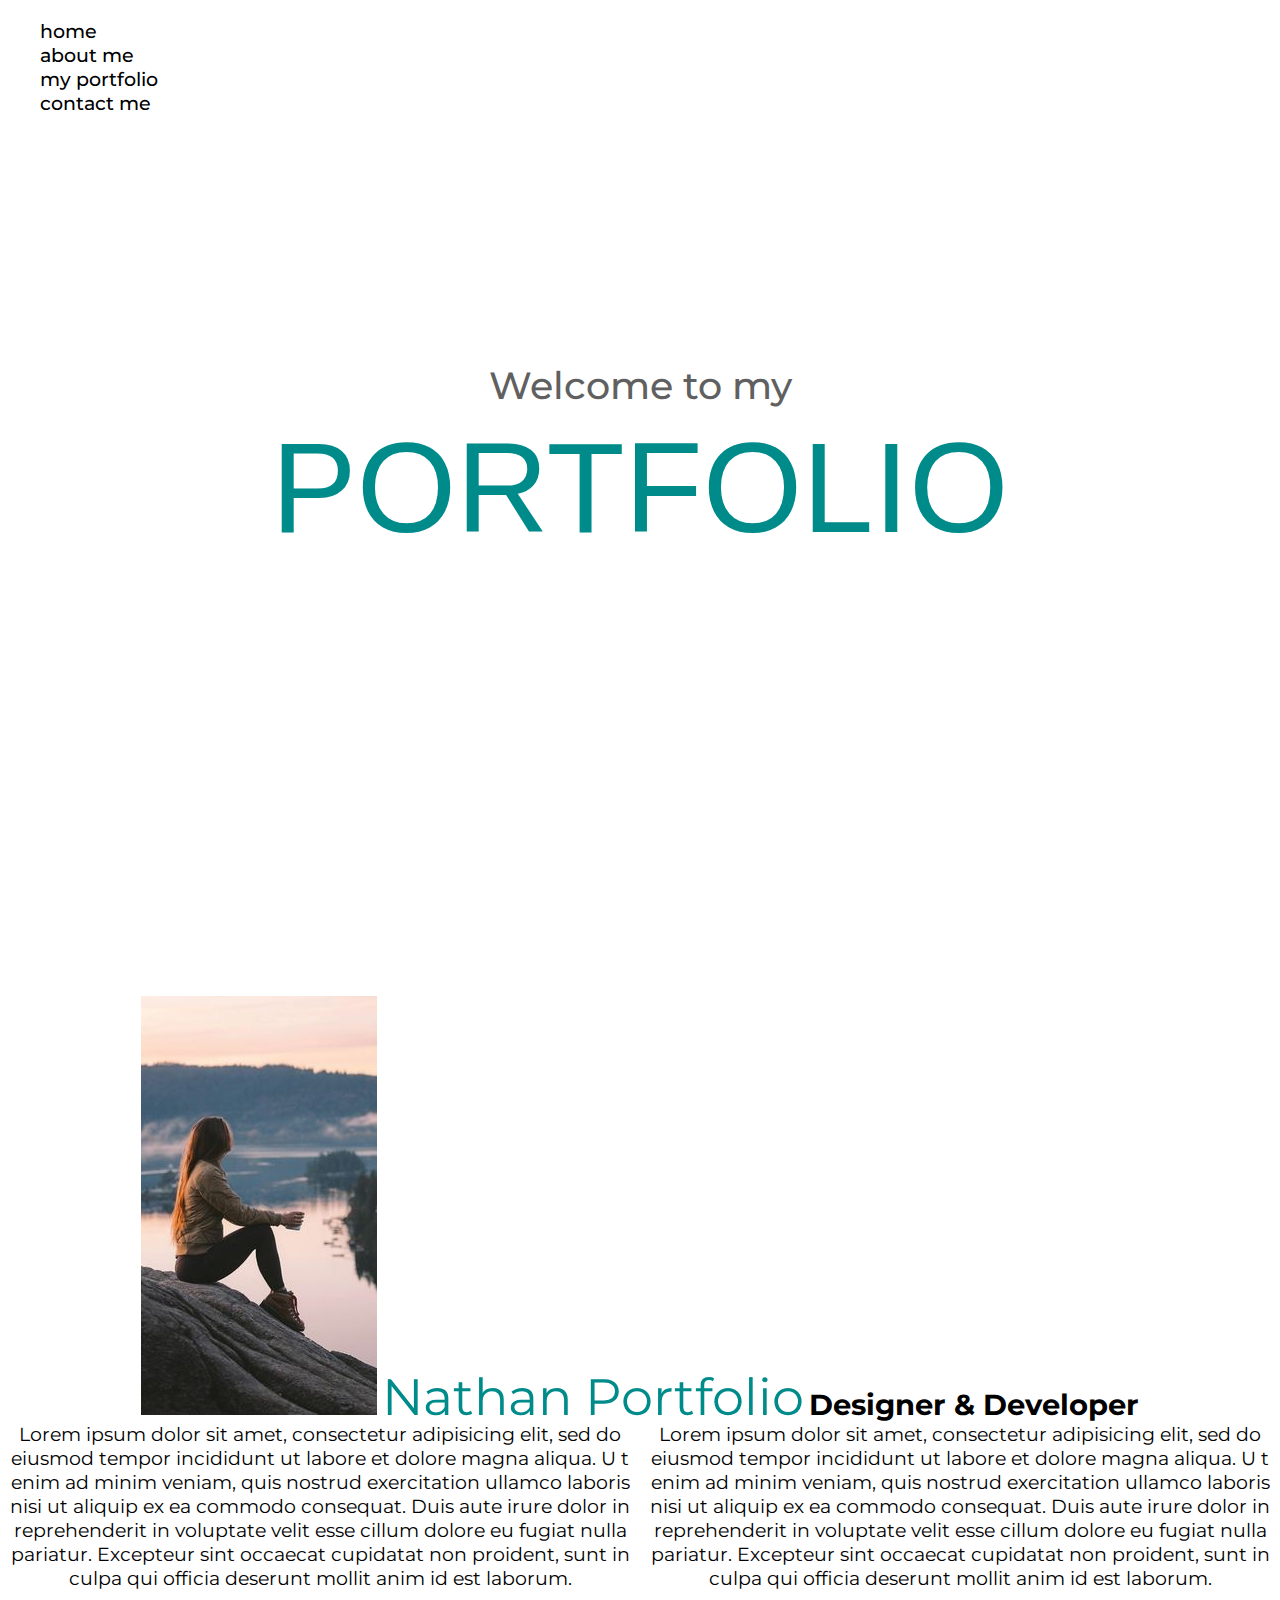
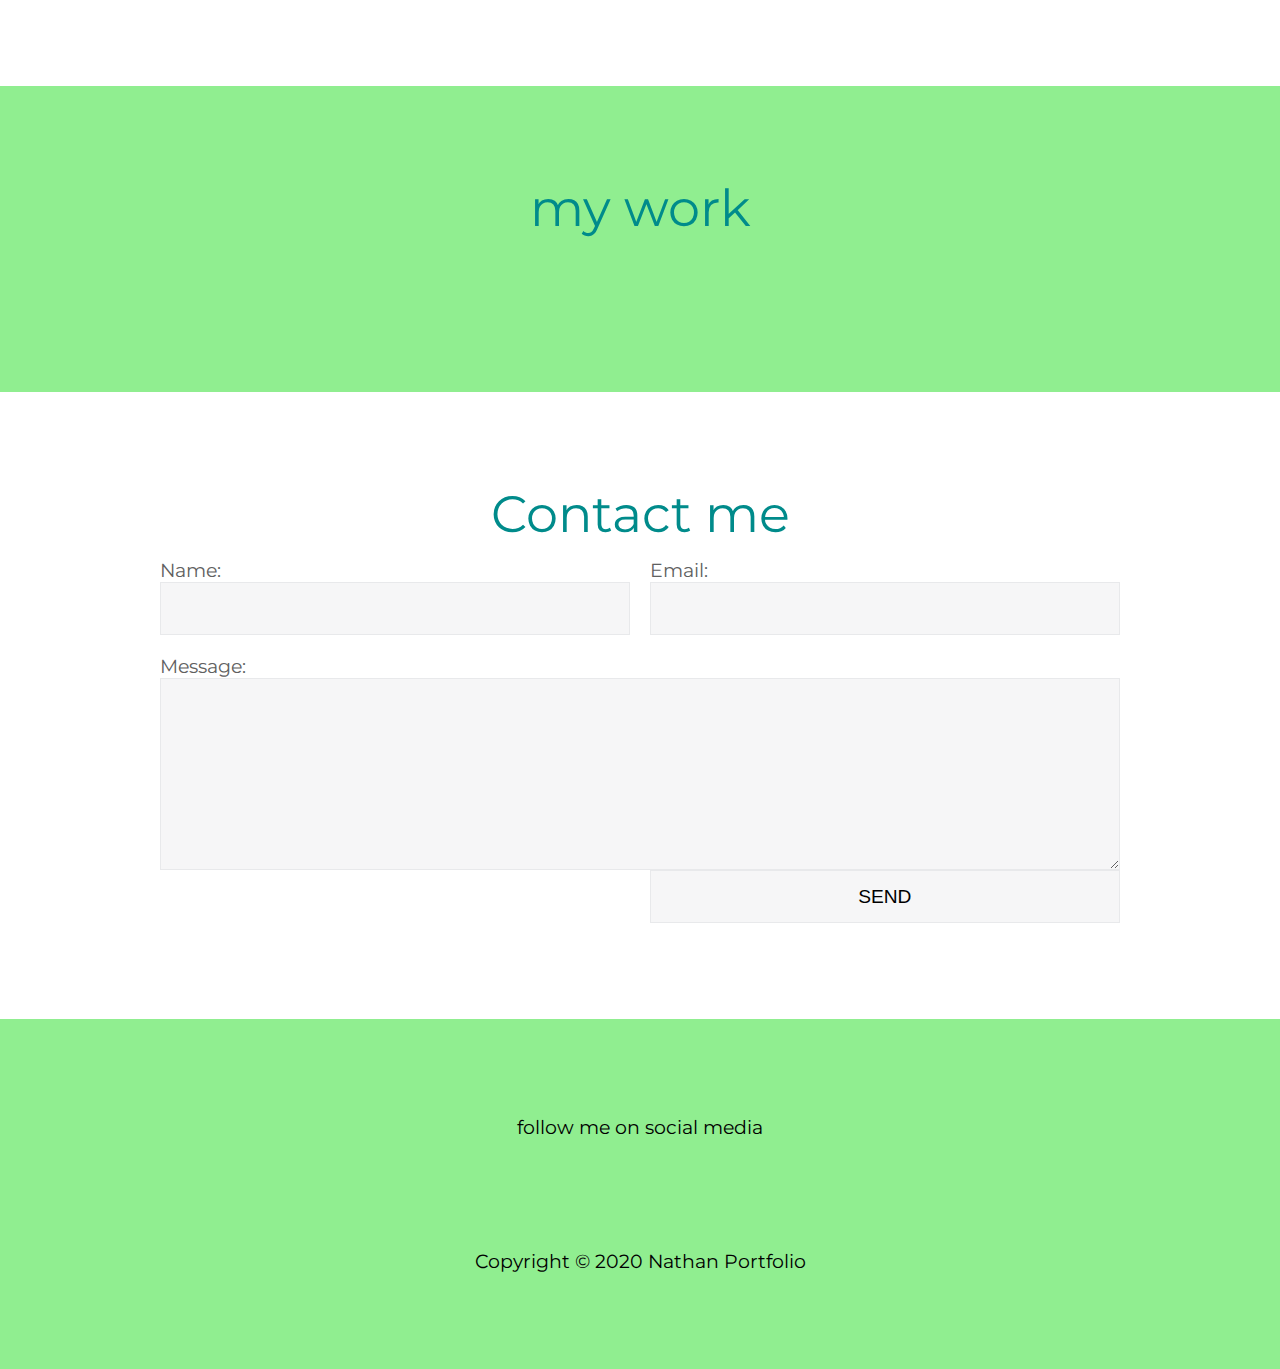
==== mp1/index.html @ 32fd245f "add link" ====
<!DOCTYPE html>
<html lang="FR-fr" dir="ltr">
  <head>
    <meta charset="utf-8">
    <meta name="keywords" content="">
    <meta name="robots" content="index,follow">
    <meta name="viewport" content="width=device-width, initial-scale=1.0, minimum-scale=1.0, maximum-scale=1.0, user-scalable=no">
    <!-- C'est une police de google ultra utiliser, donc elle est dans le cache de tout le monde (petite info elle reste dans le cache pendant 7 jours) -->
    <link rel="preconnect" href="https://fonts.gstatic.com">
    <link href="https://fonts.googleapis.com/css2?family=Montserrat:ital,wght@0,100;0,200;0,300;0,400;0,500;1,100;1,200;1,300;1,400&display=swap" rel="stylesheet">
    <!-- icon librairy -->

    <!-- css -->
    <link rel="stylesheet" href="css/master.css">
    <link rel="stylesheet" href="css/welcome.css">
    <link rel="stylesheet" href="css/nav.css">
    <link rel="stylesheet" href="css/about.css">
    <link rel="stylesheet" href="css/contact.css">
    <title>Arial Nathan Portfolio</title>
  </head>
  <body>
    <nav>
      <ul>
        <li><a href="#home">home</a></li>
        <li><a href="#about">about me</a></li>
        <li><a href="#portfolio">my portfolio</a></li>
        <li><a href="#contact">contact me</a></li>
      </ul>
    </nav>
    <div class="container-all">
      <div class="welcome" id="home">
        <h1 class="welcome-title">Welcome to my
          <span class="welcome-portfolio">Portfolio</span>
        </h1>
      </div>
      <!-- about me -->
      <section class="about-me" id="about">
        <img class="about-img" src="img/personal_pic.jpg" alt="">
        <h1 class="about-title">Nathan Portfolio</h1>
        <h2 class="about-subtitle">Designer & Developer</h2>
        <div class="about-text">
          <p>
            Lorem ipsum dolor sit amet, consectetur adipisicing elit,
            sed do eiusmod tempor incididunt ut labore et dolore magna aliqua. U
            t enim ad minim veniam, quis nostrud exercitation ullamco laboris nisi ut aliquip ex ea commodo consequat.
            Duis aute irure dolor in reprehenderit in voluptate velit esse cillum dolore eu fugiat nulla pariatur.
            Excepteur sint occaecat cupidatat non proident,
            sunt in culpa qui officia deserunt mollit anim id est laborum.</p>
          <p>
            Lorem ipsum dolor sit amet, consectetur adipisicing elit,
            sed do eiusmod tempor incididunt ut labore et dolore magna aliqua. U
            t enim ad minim veniam, quis nostrud exercitation ullamco laboris nisi ut aliquip ex ea commodo consequat.
            Duis aute irure dolor in reprehenderit in voluptate velit esse cillum dolore eu fugiat nulla pariatur.
            Excepteur sint occaecat cupidatat non proident,
            sunt in culpa qui officia deserunt mollit anim id est laborum.</p>
        </div>
      </section>
      <!-- Portfolio -->
      <section class="portfolio" id="portfolio">
        <h1>my work</h1>
        <div class="portfolio-item">
          <figure>
            <img class="portfolio-image" src="" alt="">
            <figcaption></figcaption>
          </figure>
        </div>
      </section>
      <!-- contact -->
      <section class="contact" id="contact">
        <h1>Contact me</h1>
        <form class="" action="index.html">

          <label class="name">Name:
            <input type="text" id="name">
          </label>

          <label class="email" for="">Email:
            <input type="email" id="email">
          </label>

          <label message="message" class="message">Message:
            <textarea id="message"></textarea>
          </label>
          <input class="button" type="submit" name="" value="SEND">
        </form>
      </section>
      <!-- Footer -->
      <footer>
        <p>follow me on social media</p>
        <div class="social-icons">
          <a class="social-icon" href="#" target="_blank"></a>
          <a class="social-icon" href="https://www.instagram.com/mrpandart/" target="_blank"></a>
          <a class="social-icon" href="https://github.com/MrRoiPanda" target="_blank"></a>
        </div>
        <p class="copyright">
          Copyright &copy; 2020 Nathan Portfolio
        </p>
      </footer>
    </div>
  </body>
</html>
---- mp1/css/master.css ----
* {
  box-sizing: border-box;
}
html body {
  font-family: 'Montserrat', sans-serif;
  font-size: 1.2em;
  background: #fff;
  color:black;
  margin: 0;
  padding: 0;
  text-align: center;
}
p, h1, h2 {
  margin: 0;
}
h1 {
  font-size: 4rem;
  display: block;
  color: darkcyan;
  line-height: 1;
  font-weight: 400;
}
@media (min-width: 50em) {
  h1 {
      font-size: 4vw;
  }
}

/*footer*/
footer {
  background-color: lightgreen;
  padding: 5em 0;
}
.social-icons {
  width: 90%;
  margin: 0 auto;
  max-width: 15em;
  display: flex;
  justify-content: space-between;
  margin: 1.75em auto 4em;
}
.social-icon {
    width: 25%;
    height: 25%;
}
---- mp1/css/welcome.css ----
/*Welcome*/
.welcome {
  height: 100vh;
  /*background-color: pink;*/
  background: url(/Cours_Lycee/mp1/img/header-bg.png);
  background-attachment: fixed;
  background-repeat: no-repeat;
  background-size: cover;
  background-position: center;
  display: flex;
  align-items: center;
  justify-content: center;
  position: relative;
}
.welcome-title {
  font-size: 1.5em;
  font-weight: 500;
  line-height: 2;
  color: #606060;
}
@media (min-width: 50em){
  .welcome-title {
      font-size: 3vw;
  }
}
.welcome-portfolio {
  font-size: 5.5rem;
  display: block;
  color: darkcyan;
  text-transform: uppercase;
  line-height: 1;
  font-family: "Six Caps", sans-serif;
  font-weight: 400;
}
@media (min-width: 50em) {
  .welcome-portfolio {
      font-size: 10vw;
  }
}
---- mp1/css/nav.css ----
/*nav*/
nav {
  position: absolute;
}
nav ul li{
  text-align: left;
  list-style: none;
}
nav ul li a {
  text-decoration: none;
  text-transform: lowercase;
  font-weight: 500;
  color: black;
}
---- mp1/css/about.css ----
/*about*/
.about-me {
  /*background-color: lightblue;*/
  padding: 5em 0;
}
.about-image {
  display: inline-flex;
}
.about-title {
  display: inline-flex;
}
.about-subtitle {
  display: inline-flex;
}
.about-text {
  display: inline-flex;
}
/*portfolio*/
.portfolio {
  background-color: lightgreen;
  padding: 5em 0;
}
---- mp1/css/contact.css ----
/*contact*/
.contact {
  padding: 5em 0;
  margin: 0 auto;
  max-width: 50em;
}
form {
  display: flex;
  flex-direction: column;
}
@supports (display: grid) {
  @media (min-width: 50em) {
    form {
      display: grid;
      grid-template-columns: repeat(2, 1fr);
      grid-column-gap: 1em;
      grid-template-areas:
      "name    email"
      "message message"
      " .  button";
    }
    form .name {
      grid-area: name;
    }
    form .email {
      grid-area: email;
    }
    form .message {
      grid-area: message;

    }
    form .message textarea {
      height: 10em;
    }
    form .button {
      grid-area: button;
    }
  }
}
label {
  text-align: left;
  display: block;
  margin-top: 1em;
  color: #606060;
}
input, textarea {
  box-sizing: border-box;
  display: block;
  padding: .75em;
  width: 100%;
  background: #f6f6f7;
  border: 1px solid #e8e9eb;
  font-size: 1.2rem;
}
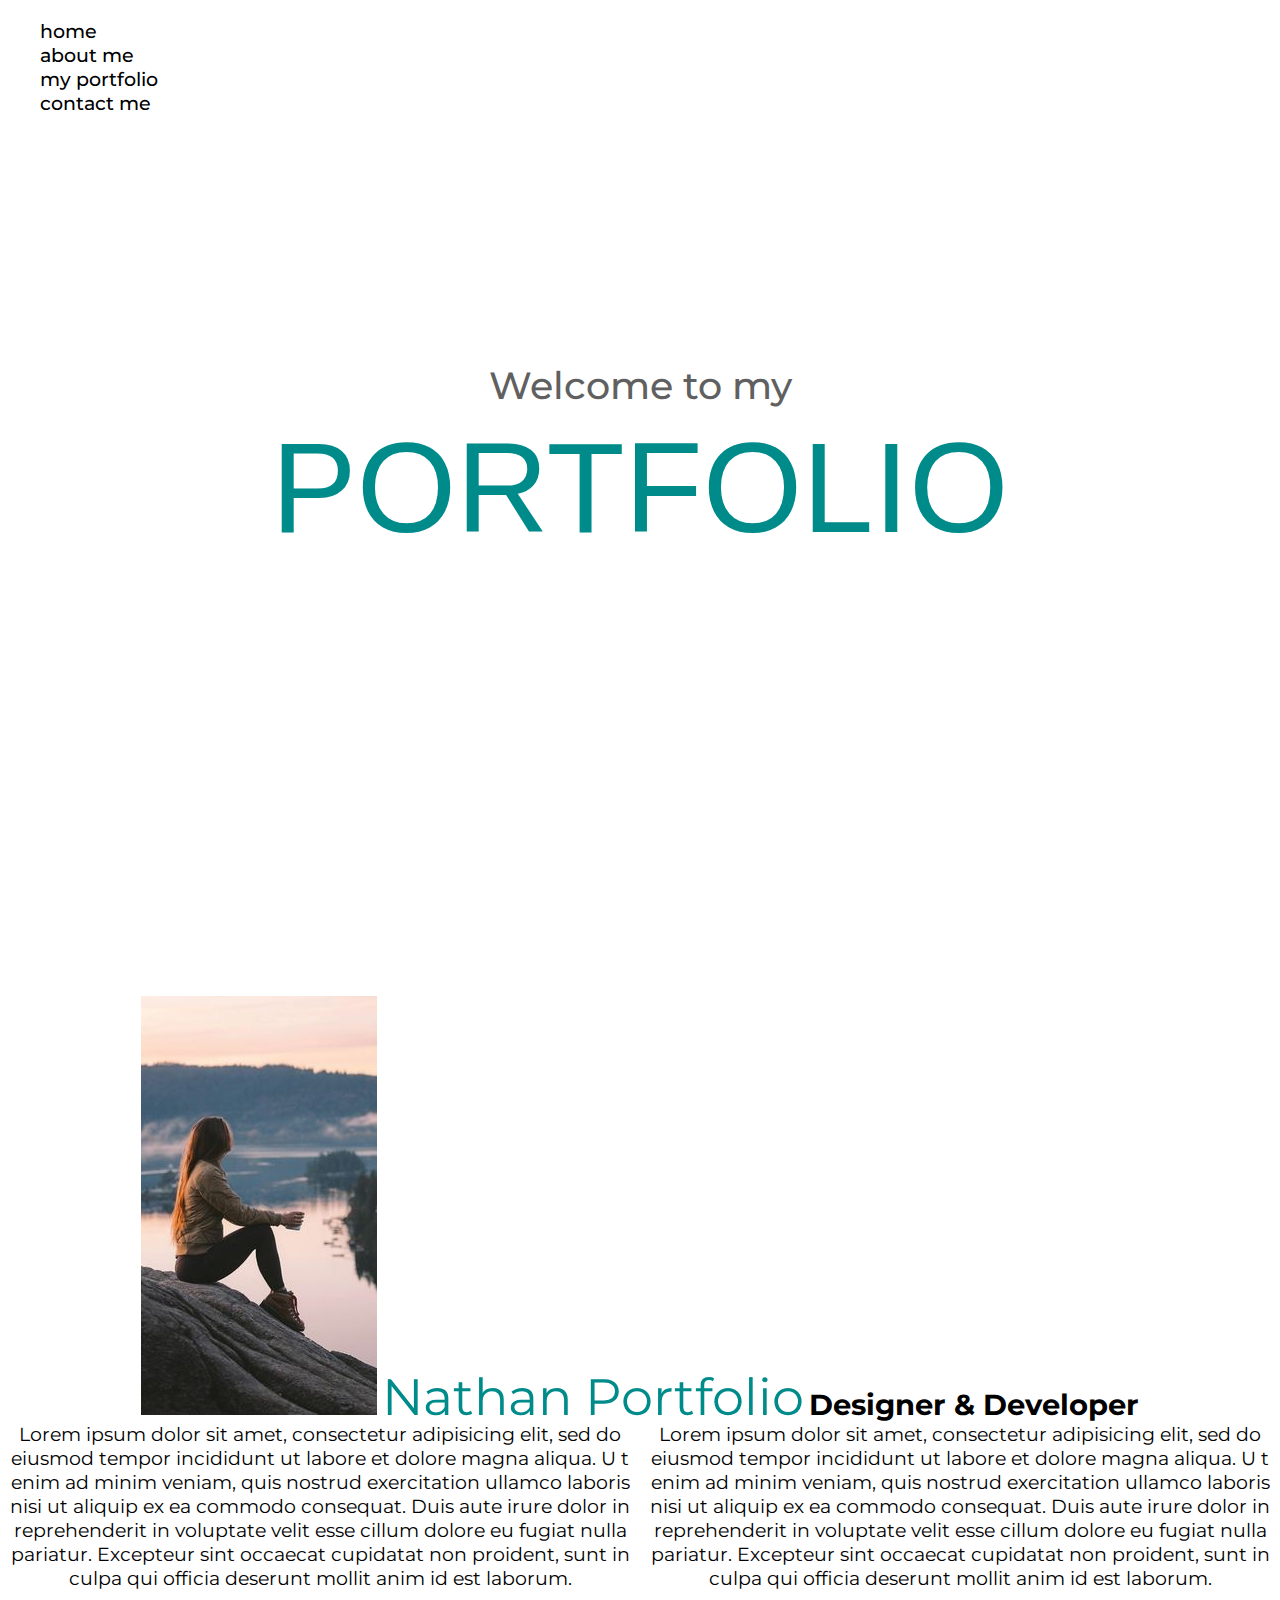
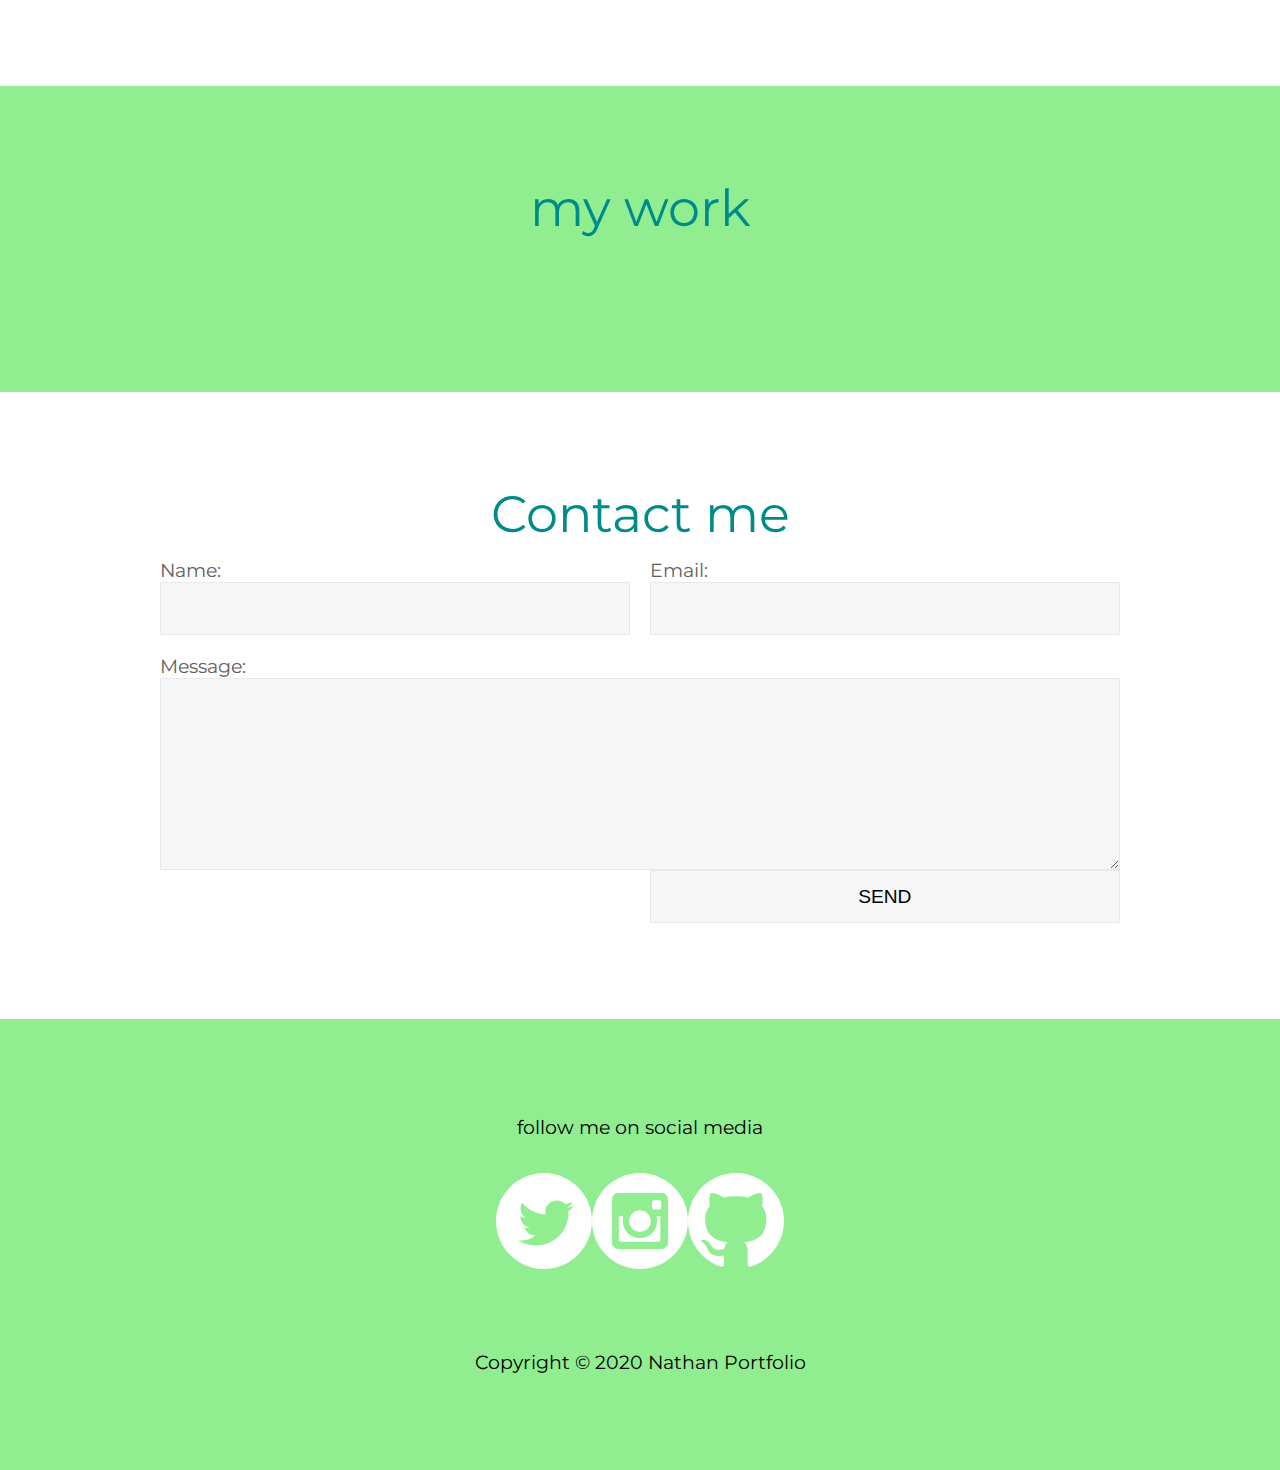
==== commit 16683b70: "correct" ====
--- a/mp1/index.html
+++ b/mp1/index.html
@@ -8,8 +8,6 @@
     <!-- C'est une police de google ultra utiliser, donc elle est dans le cache de tout le monde (petite info elle reste dans le cache pendant 7 jours) -->
     <link rel="preconnect" href="https://fonts.gstatic.com">
     <link href="https://fonts.googleapis.com/css2?family=Montserrat:ital,wght@0,100;0,200;0,300;0,400;0,500;1,100;1,200;1,300;1,400&display=swap" rel="stylesheet">
-    <!-- icon librairy -->
-
     <!-- css -->
     <link rel="stylesheet" href="css/master.css">
     <link rel="stylesheet" href="css/welcome.css">
@@ -88,9 +86,9 @@
       <footer>
         <p>follow me on social media</p>
         <div class="social-icons">
-          <a class="social-icon" href="#" target="_blank"></a>
-          <a class="social-icon" href="https://www.instagram.com/mrpandart/" target="_blank"></a>
-          <a class="social-icon" href="https://github.com/MrRoiPanda" target="_blank"></a>
+          <a class="social-icon twitter" href="#" target="_blank"><img src="img/twitter.svg" alt=""></a>
+          <a class="social-icon instagram" href="https://www.instagram.com/mrpandart/" target="_blank"><img src="img/instagram.svg" alt=""></a>
+          <a class="social-icon github" href="https://github.com/MrRoiPanda" target="_blank"><img src="img/github.svg" alt=""></a>
         </div>
         <p class="copyright">
           Copyright &copy; 2020 Nathan Portfolio
--- a/mp1/css/master.css
+++ b/mp1/css/master.css
@@ -39,7 +39,25 @@
   justify-content: space-between;
   margin: 1.75em auto 4em;
 }
+.social-icons a {
+  width: 90%;
+}
 .social-icon {
     width: 25%;
     height: 25%;
 }
+.social-icon img {
+    width: 100%;
+    height: 100%;
+}
+/*
+.twitter {
+  content: url("/Cours_Lycee/mp1/img/twitter.svg");
+}
+.instagram {
+  content: url("/Cours_Lycee/mp1/img/instagram.svg");
+}
+.github {
+  content: url("/Cours_Lycee/mp1/img/github.png");
+}
+*/
--- a/mp1/css/welcome.css
+++ b/mp1/css/welcome.css
@@ -2,7 +2,7 @@
 .welcome {
   height: 100vh;
   /*background-color: pink;*/
-  background: url(/Cours_Lycee/mp1/img/header-bg.png);
+  background: url("/Cours_Lycee/mp1/img/header-bg.png");
   background-attachment: fixed;
   background-repeat: no-repeat;
   background-size: cover;
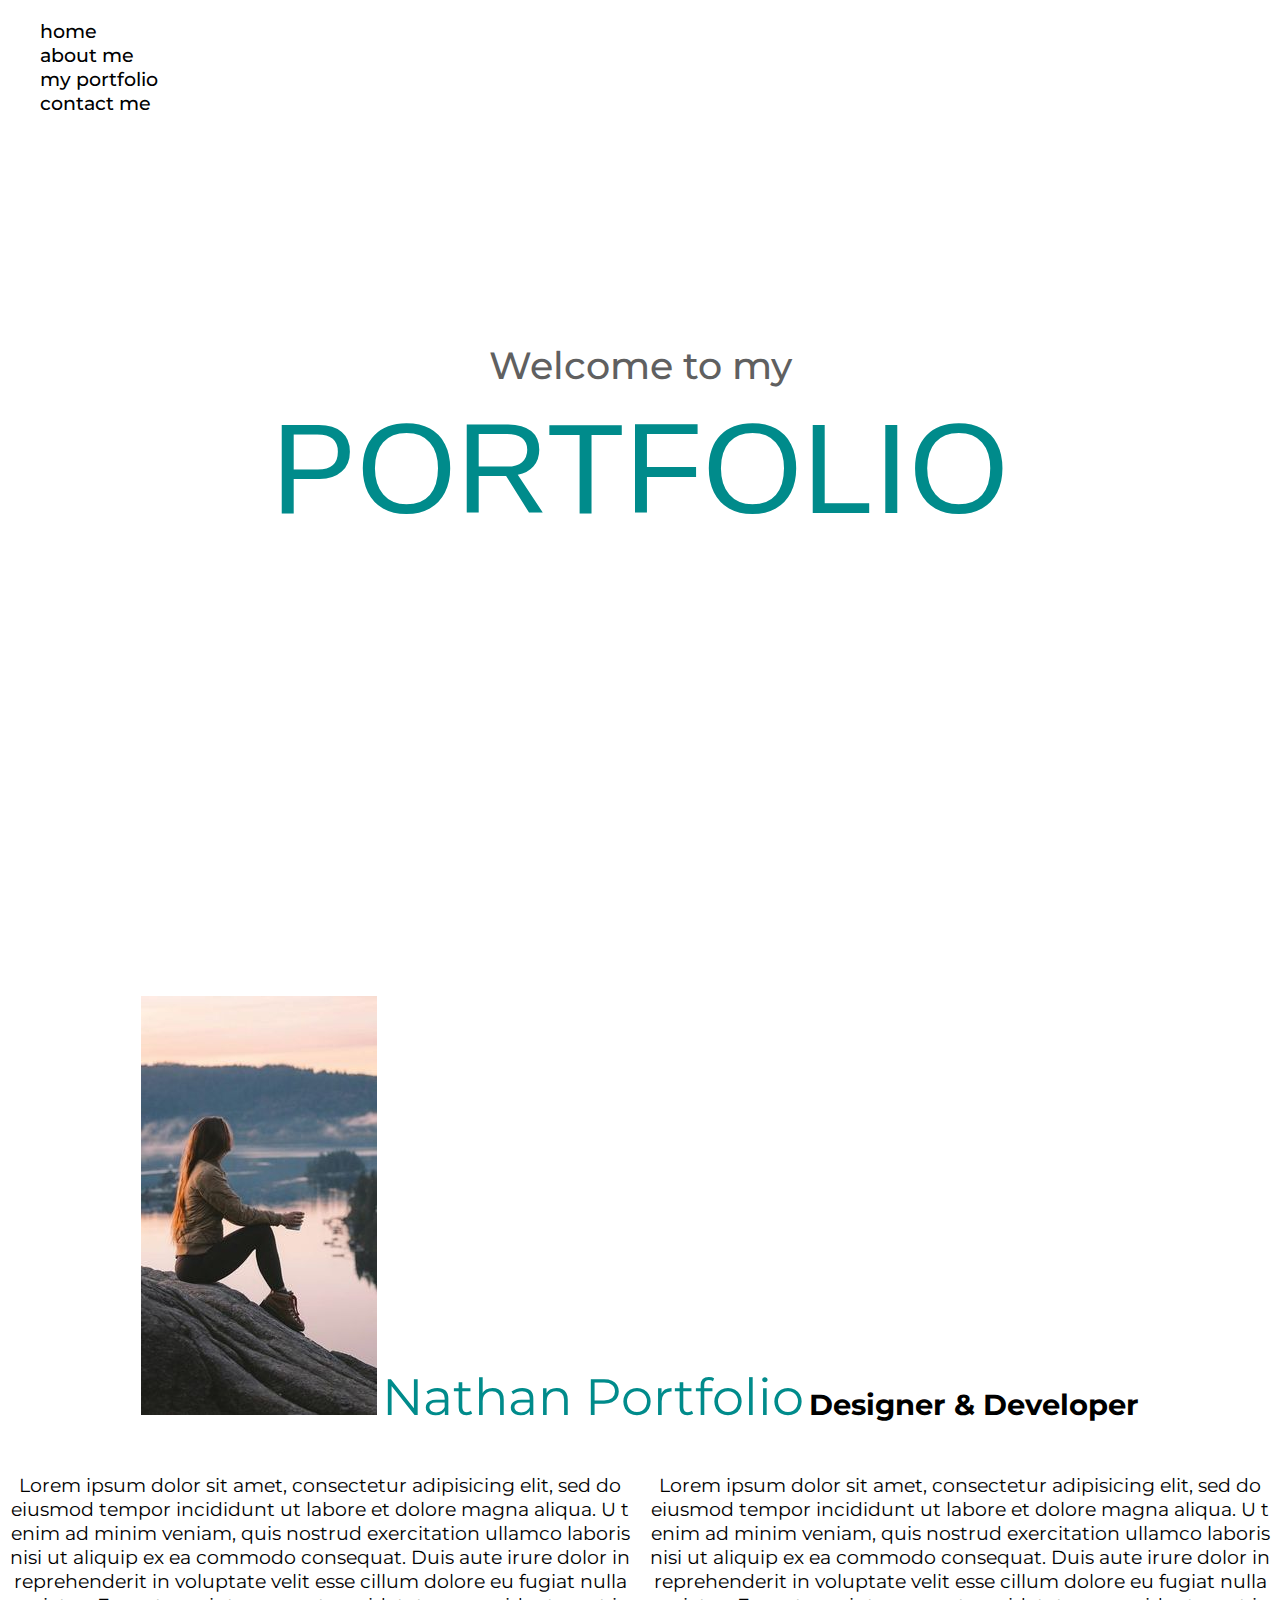
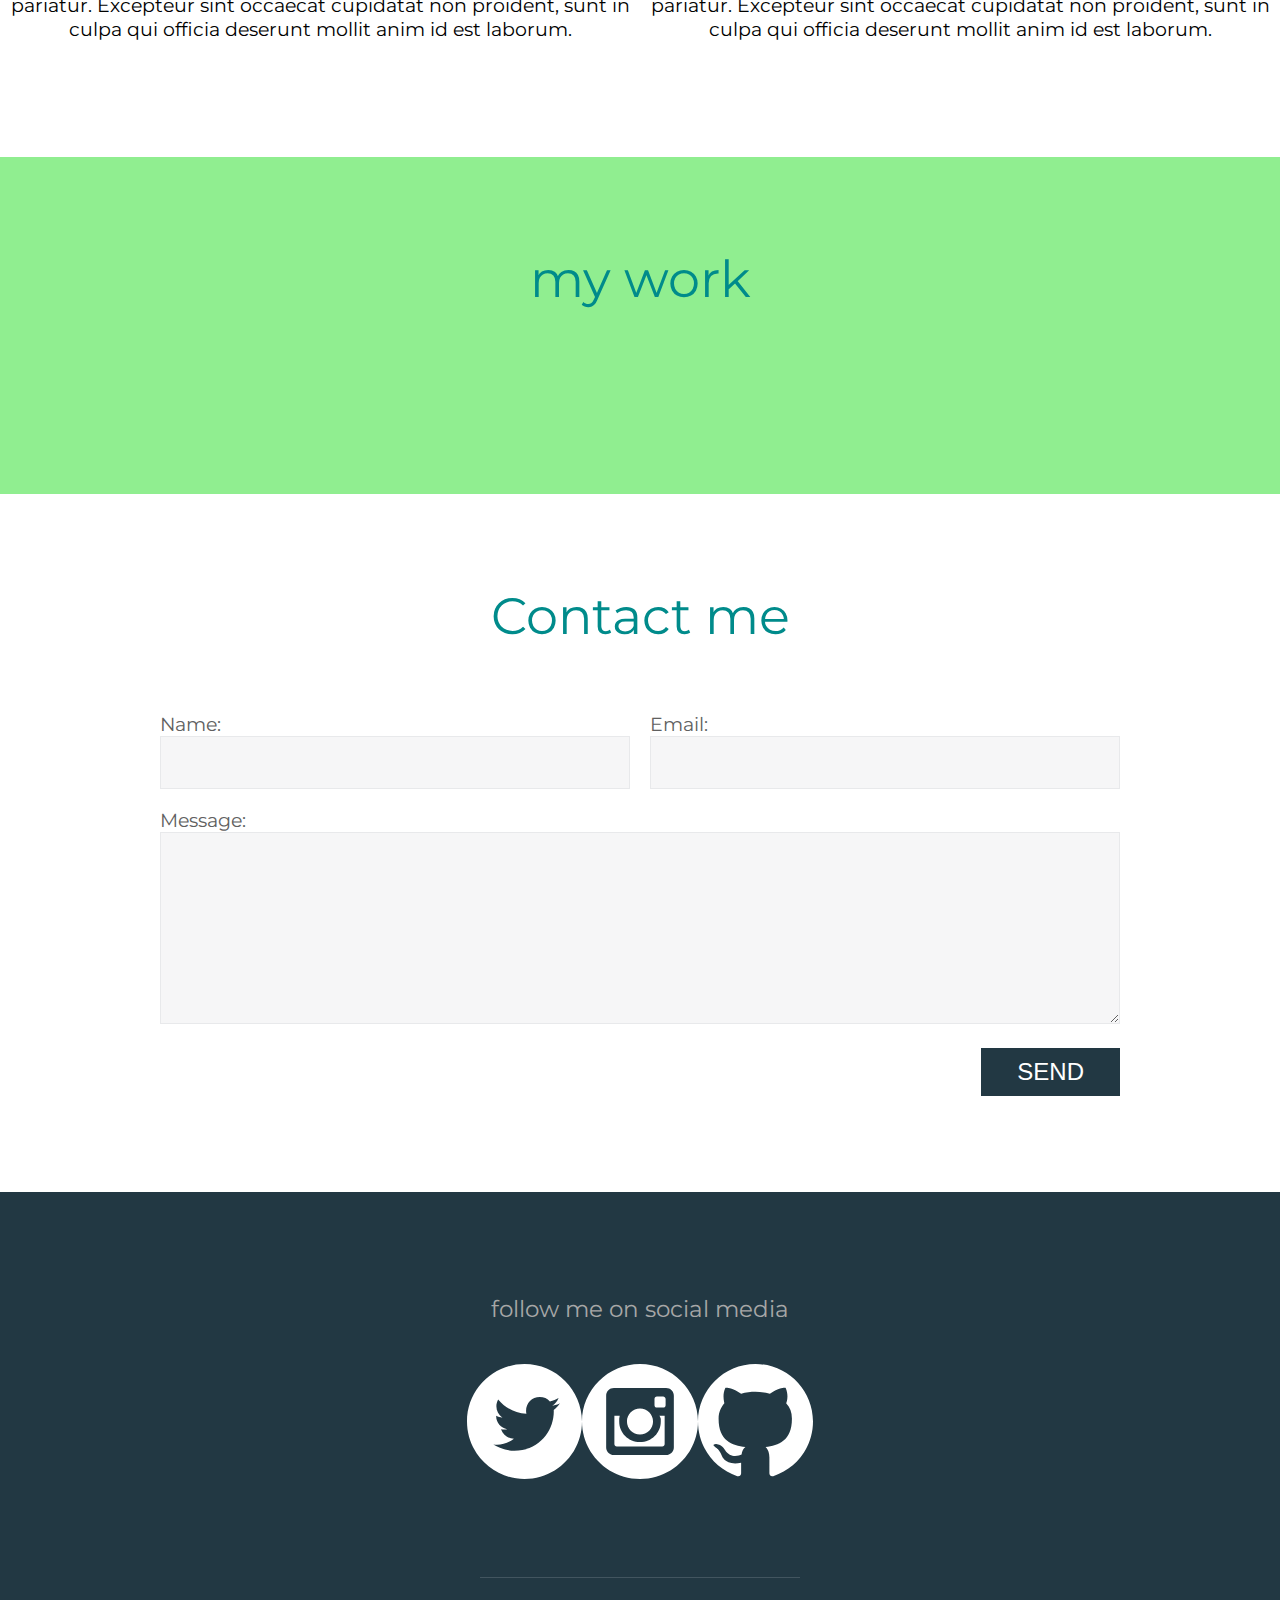
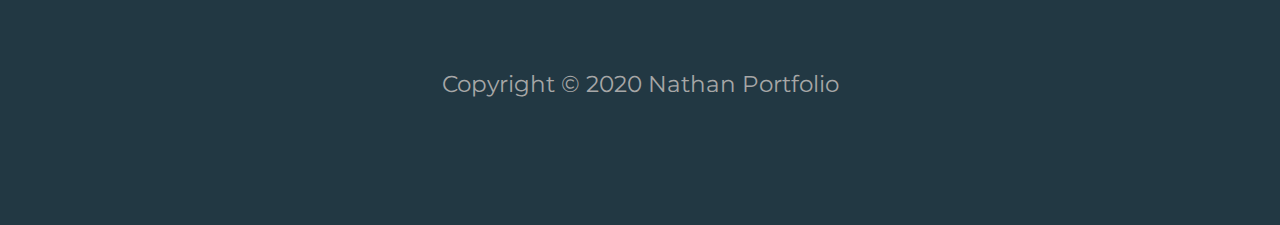
==== commit b4a261d9: "change contact section" ====
--- a/mp1/index.html
+++ b/mp1/index.html
@@ -79,7 +79,7 @@
           <label message="message" class="message">Message:
             <textarea id="message"></textarea>
           </label>
-          <input class="button" type="submit" name="" value="SEND">
+          <input class="button" type="submit" name="" value="send">
         </form>
       </section>
       <!-- Footer -->
--- a/mp1/css/master.css
+++ b/mp1/css/master.css
@@ -10,8 +10,9 @@
   padding: 0;
   text-align: center;
 }
-p, h1, h2 {
+h1, h2, p {
   margin: 0;
+  margin-bottom: 1em;
 }
 h1 {
   font-size: 4rem;
@@ -28,15 +29,16 @@
 
 /*footer*/
 footer {
-  background-color: lightgreen;
-  padding: 5em 0;
+  background-color: #223843;
+  padding: 4.5em 0;
+  color: #a7a7a7;
+  font-size: 1.2em;
 }
 .social-icons {
   width: 90%;
   margin: 0 auto;
   max-width: 15em;
   display: flex;
-  justify-content: space-between;
   margin: 1.75em auto 4em;
 }
 .social-icons a {
@@ -50,14 +52,11 @@
     width: 100%;
     height: 100%;
 }
-/*
-.twitter {
-  content: url("/Cours_Lycee/mp1/img/twitter.svg");
+.copyright::before {
+    content: '';
+    display: block;
+    height: 1px;
+    background: rgba(255, 255, 255, 0.15);
+    width: 25%;
+    margin: 4em auto;
 }
-.instagram {
-  content: url("/Cours_Lycee/mp1/img/instagram.svg");
-}
-.github {
-  content: url("/Cours_Lycee/mp1/img/github.png");
-}
-*/
--- a/mp1/css/contact.css
+++ b/mp1/css/contact.css
@@ -52,3 +52,16 @@
   border: 1px solid #e8e9eb;
   font-size: 1.2rem;
 }
+.button {
+    display: inline-block;
+    width: auto;
+    margin-top: 1em;
+    margin-left: auto;
+    background: #223843;
+    border: none;
+    font-size: 1.5rem;
+    color: #ffffff;
+    text-transform: uppercase;
+    line-height: 1;
+    padding: .5em 1.5em;
+}
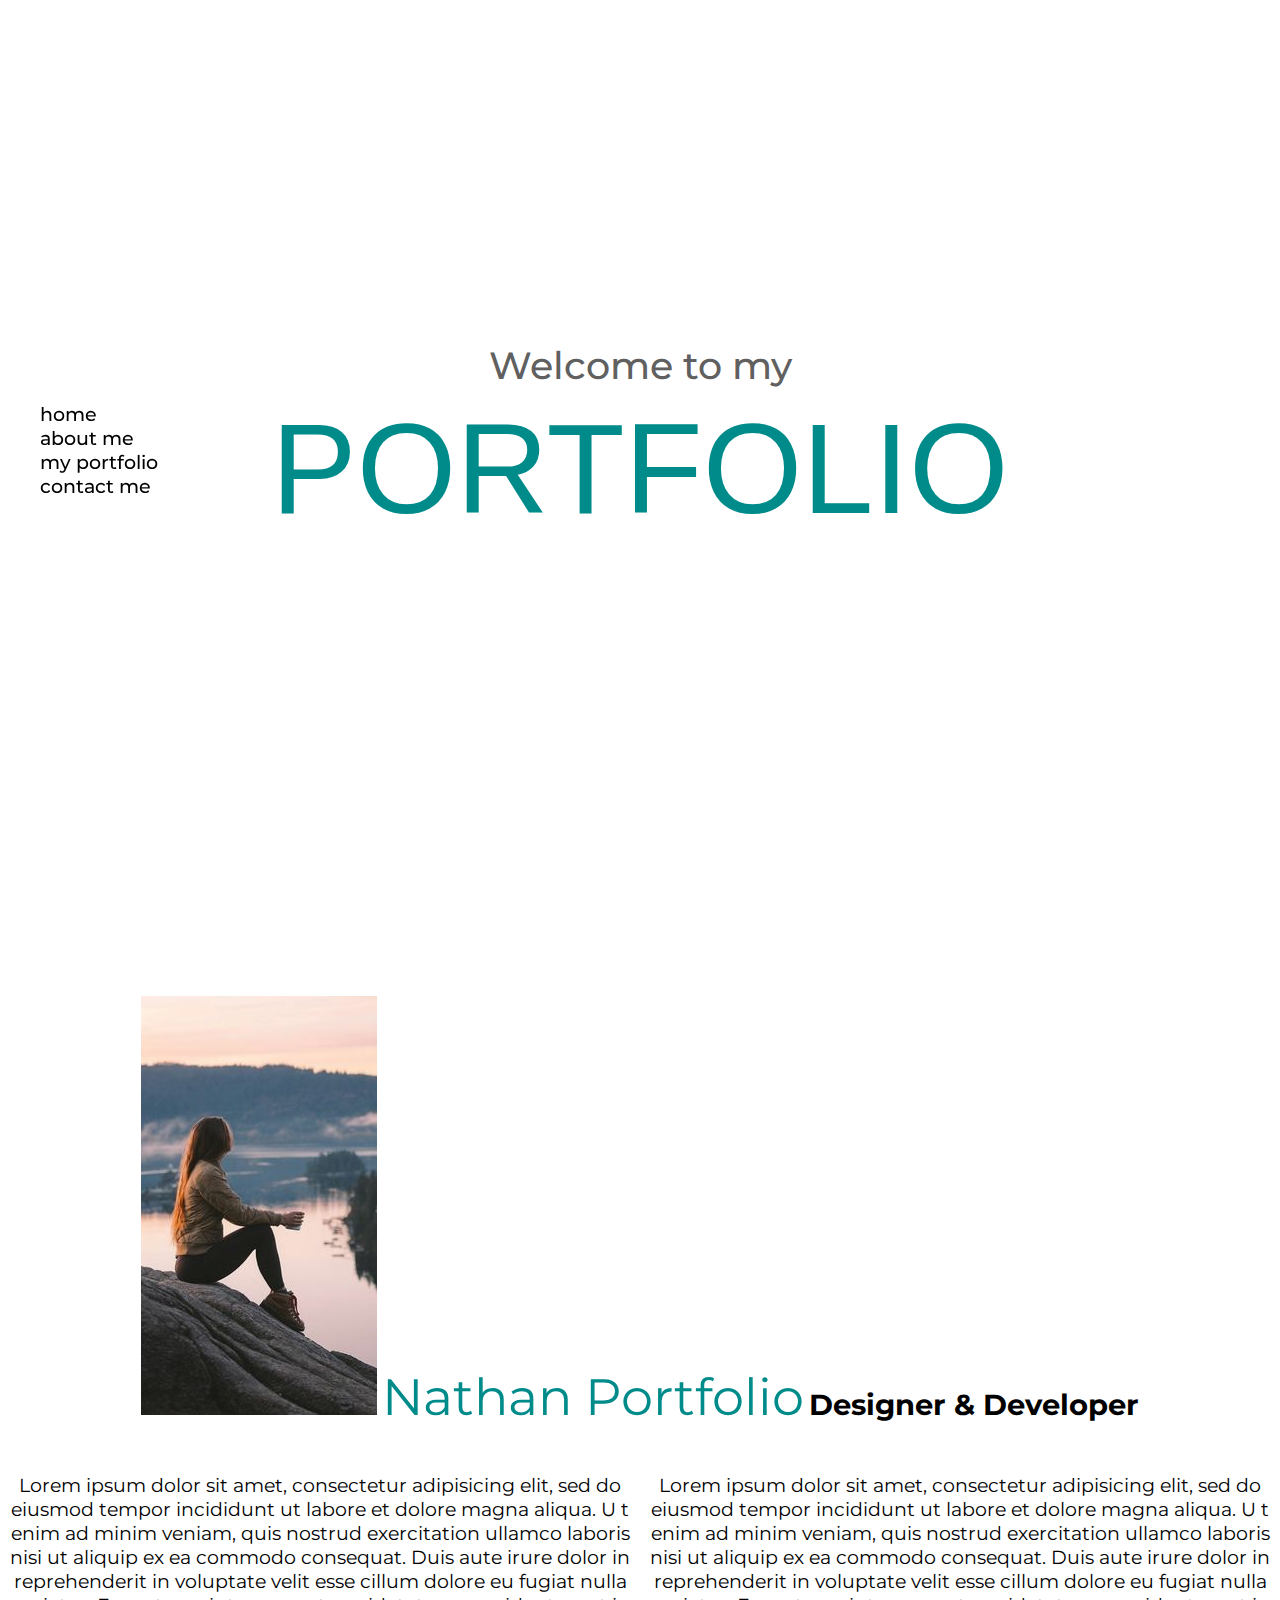
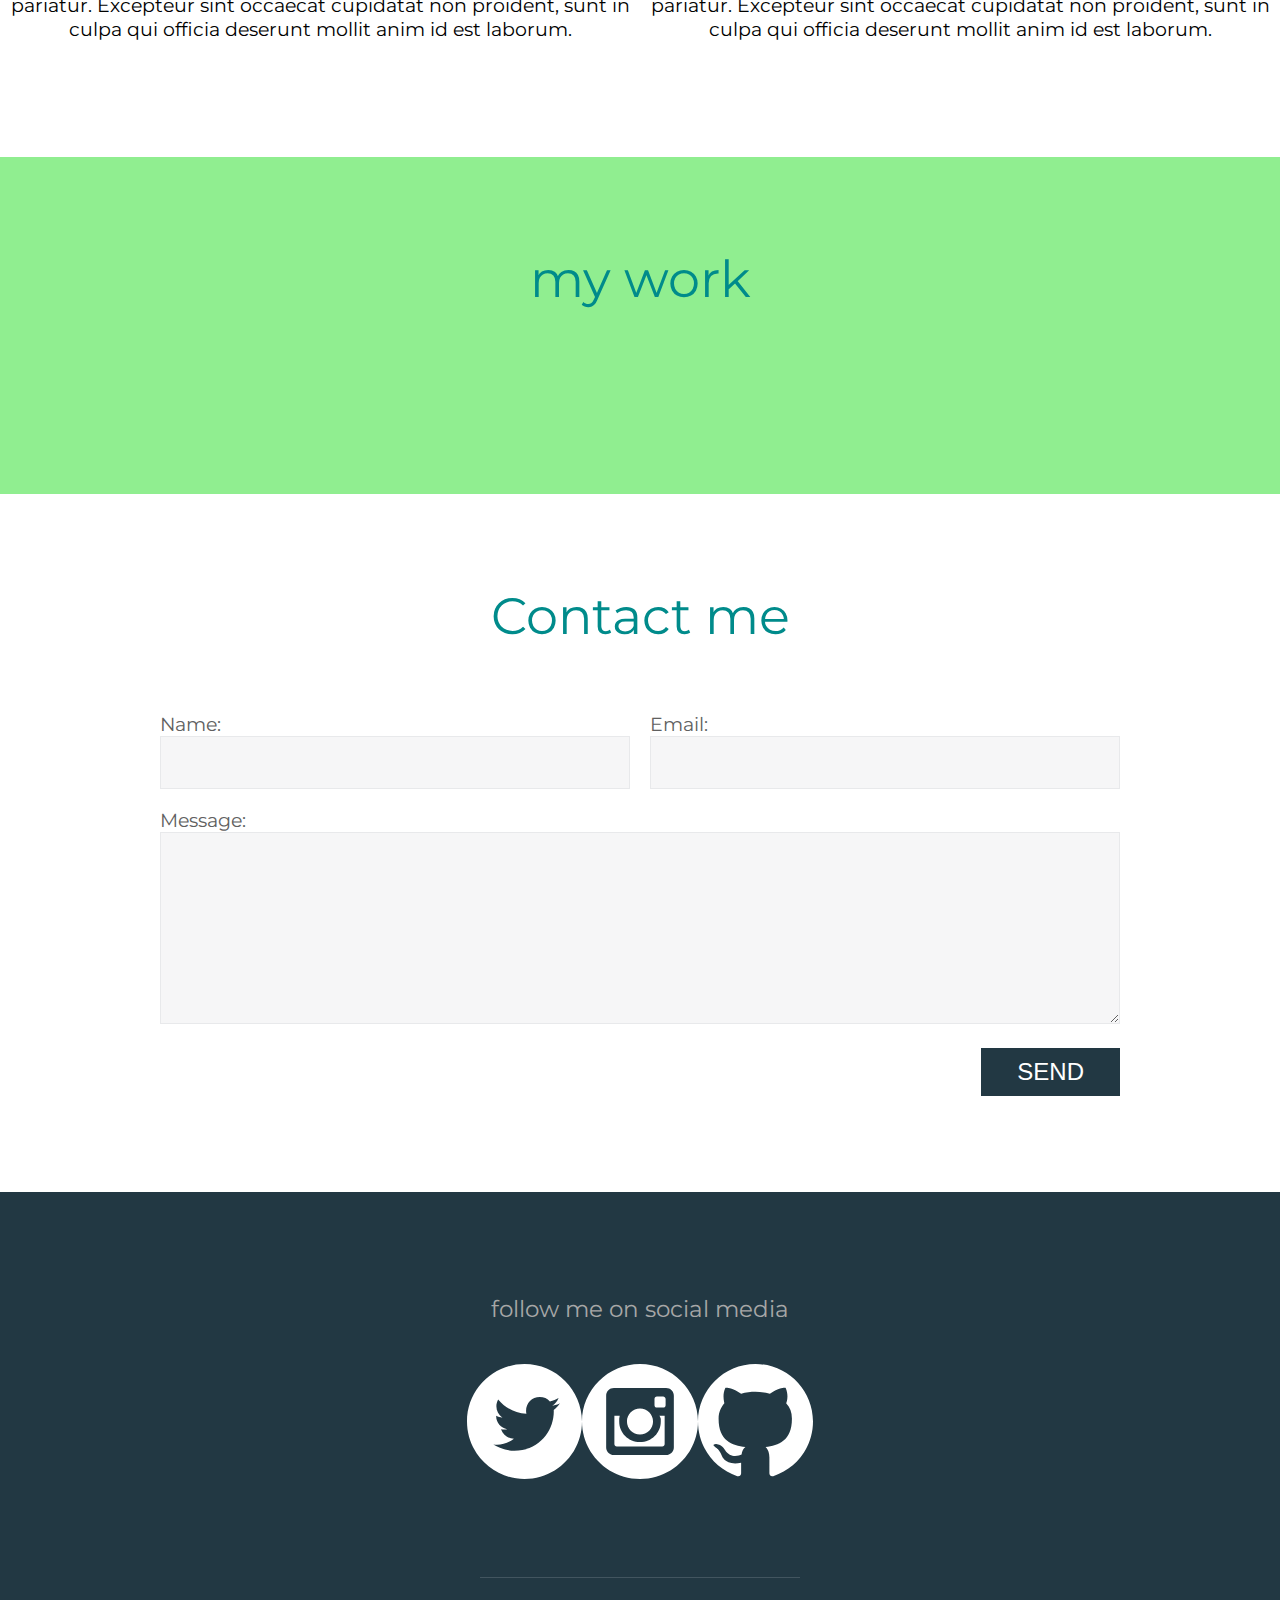
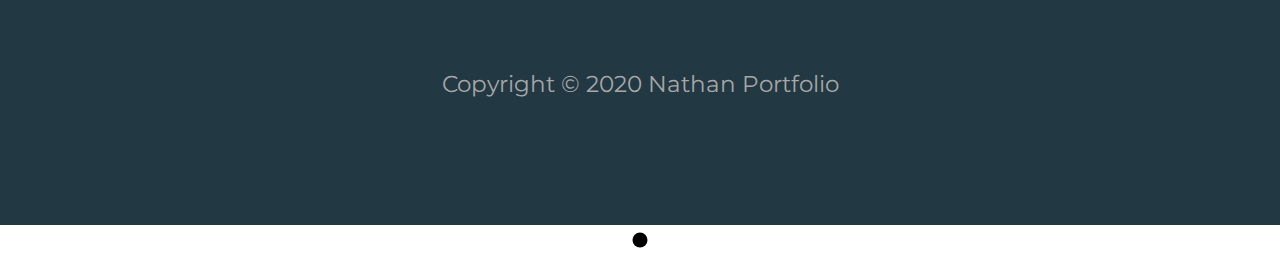
==== commit b3f34eba: "add js" ====
--- a/mp1/index.html
+++ b/mp1/index.html
@@ -19,12 +19,13 @@
   <body>
     <nav>
       <ul>
-        <li><a href="#home">home</a></li>
+        <li><a href="#">home</a></li>
         <li><a href="#about">about me</a></li>
         <li><a href="#portfolio">my portfolio</a></li>
         <li><a href="#contact">contact me</a></li>
       </ul>
     </nav>
+
     <div class="container-all">
       <div class="welcome" id="home">
         <h1 class="welcome-title">Welcome to my
@@ -95,5 +96,9 @@
         </p>
       </footer>
     </div>
+  <script src="js/index.js"></script>
+  <svg class="cursor" width="30" height="30" viewBox="0 0 30 30">
+    <circle class="cursor__inner" cx="15" cy="15" r="7.5" />
+	</svg>
   </body>
 </html>
--- a/mp1/css/master.css
+++ b/mp1/css/master.css
@@ -1,5 +1,8 @@
 * {
   box-sizing: border-box;
+}
+html {
+  scroll-behavior: smooth;
 }
 html body {
   font-family: 'Montserrat', sans-serif;
@@ -10,6 +13,25 @@
   padding: 0;
   text-align: center;
 }
+/* Scroller*/
+/*Chrome/Edge/Safari*/
+html::-webkit-scrollbar {
+  width: 12px;               /* width of the entire scrollbar */
+}
+html::-webkit-scrollbar-track {
+  background-color: #60606060;
+}
+html::-webkit-scrollbar-thumb {
+  background-color: darkcyan;    /* color of the scroll thumb */
+
+}
+/*firefox-only*/
+html {
+  scrollbar-width: thin;          /* "auto" or "thin"  */
+  /* La première cible le curseur et la seconde la piste */
+  scrollbar-color: darkcyan #60606060;   /* scroll thumb & track */
+}
+/*----------------------------------------*/
 h1, h2, p {
   margin: 0;
   margin-bottom: 1em;
--- a/mp1/css/nav.css
+++ b/mp1/css/nav.css
@@ -1,6 +1,9 @@
 /*nav*/
 nav {
-  position: absolute;
+  position: fixed;
+  transform: translate3d(0, -50%, 0);
+  top: 50%;
+  z-index: 2;
 }
 nav ul li{
   text-align: left;
@@ -12,3 +15,6 @@
   font-weight: 500;
   color: black;
 }
+nav ul li a:visited {
+  font-weight: 600;
+}
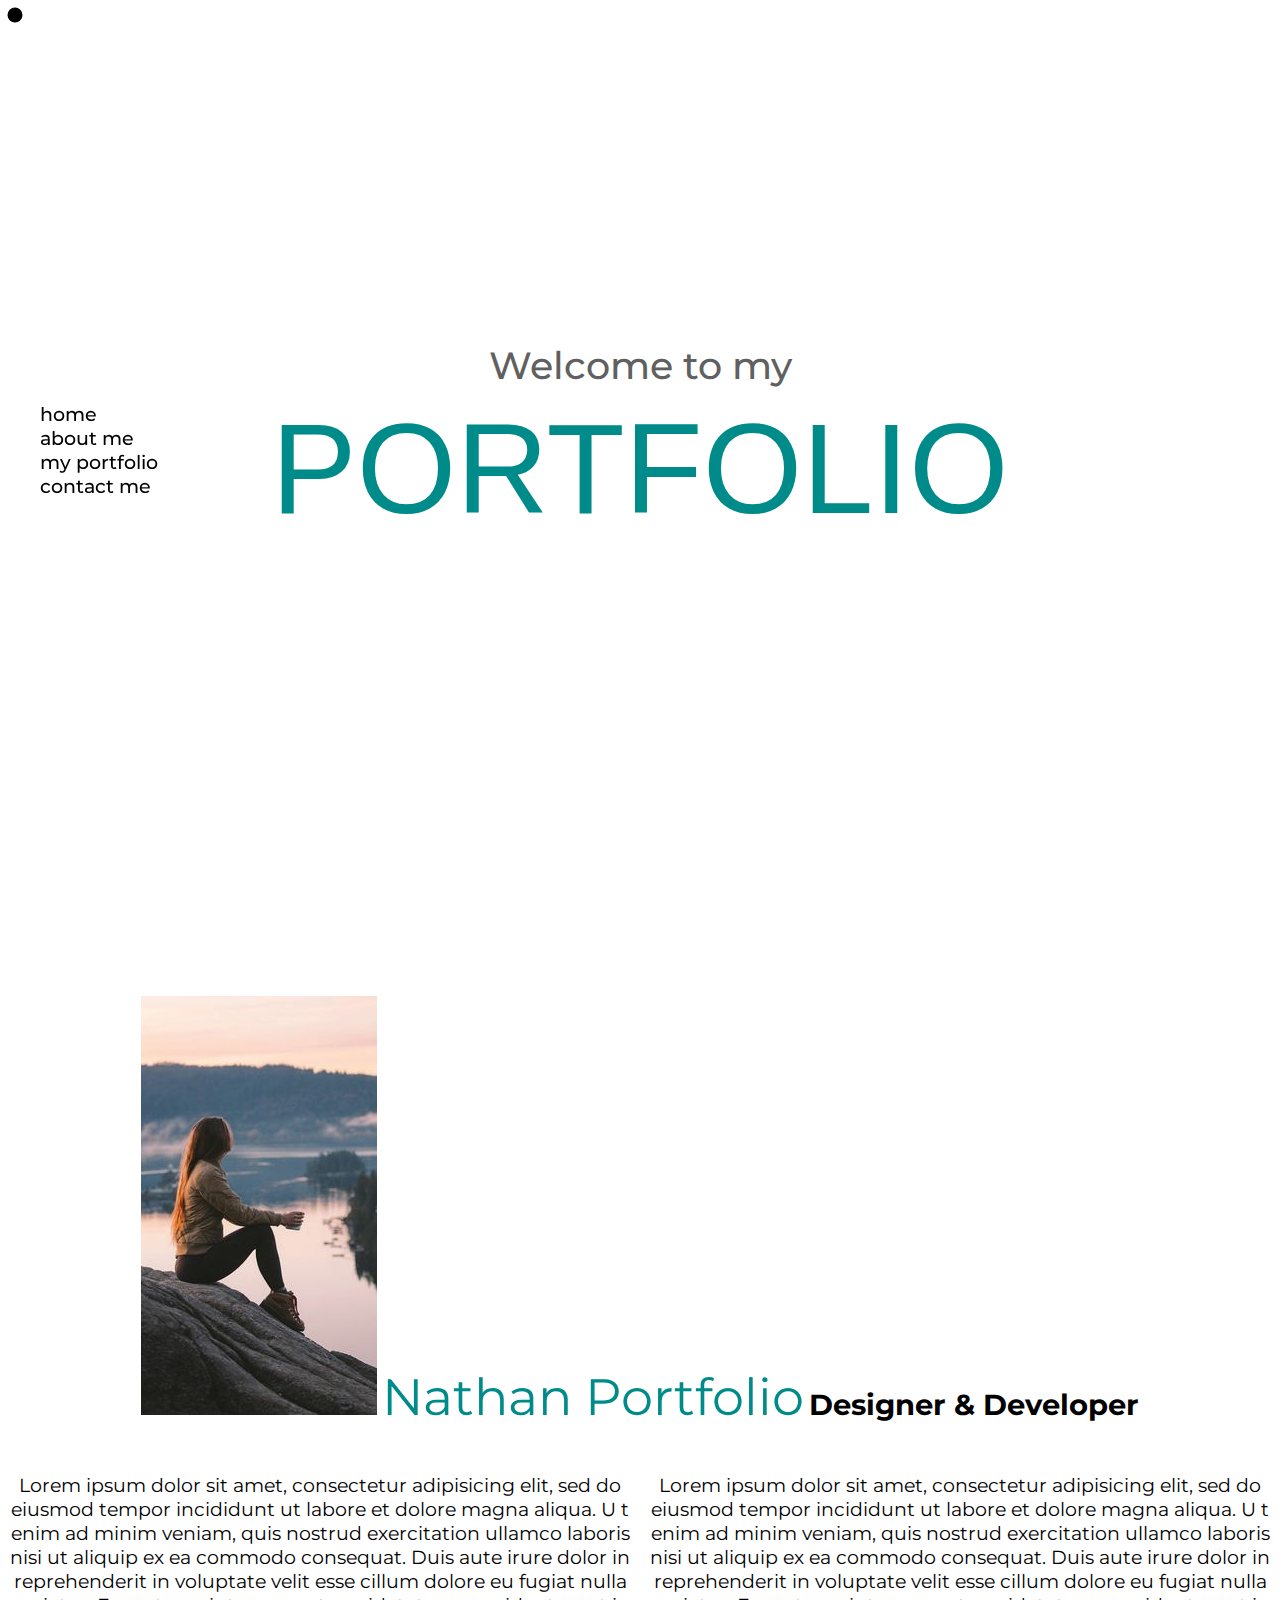
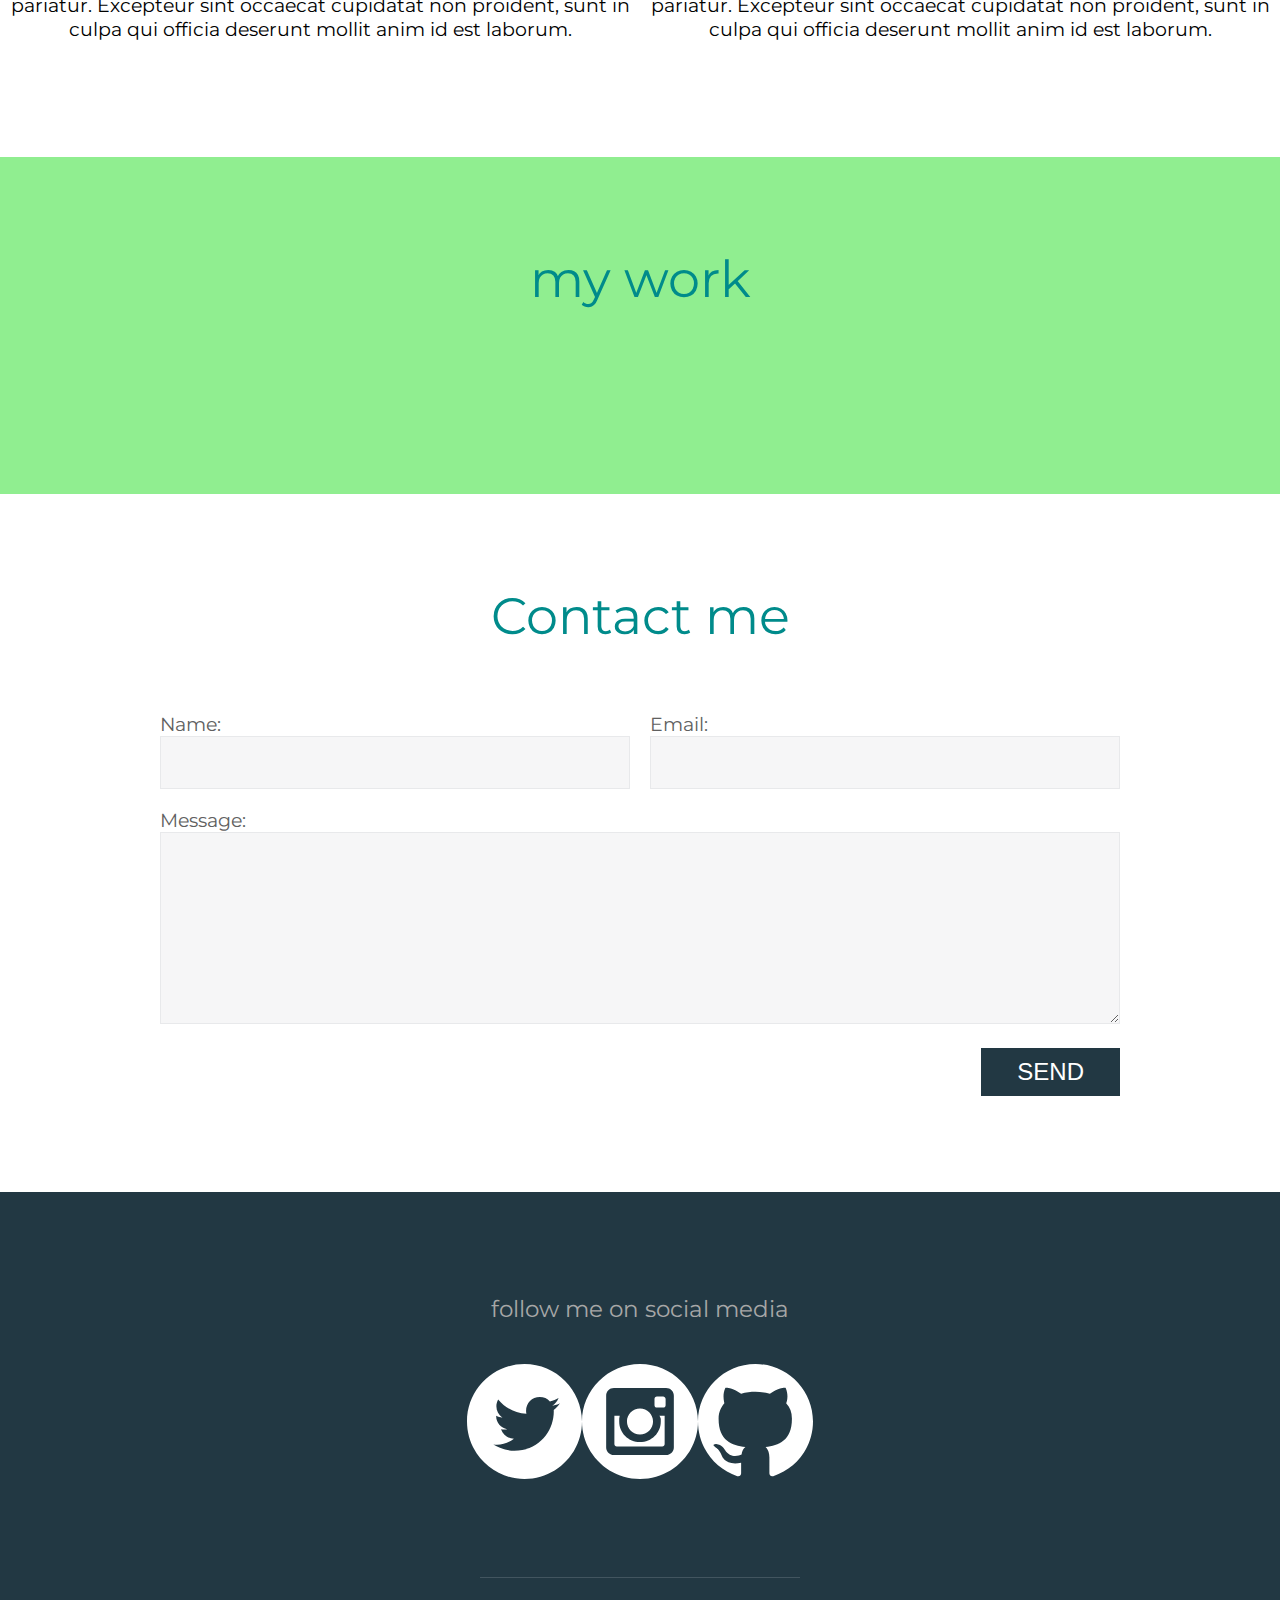
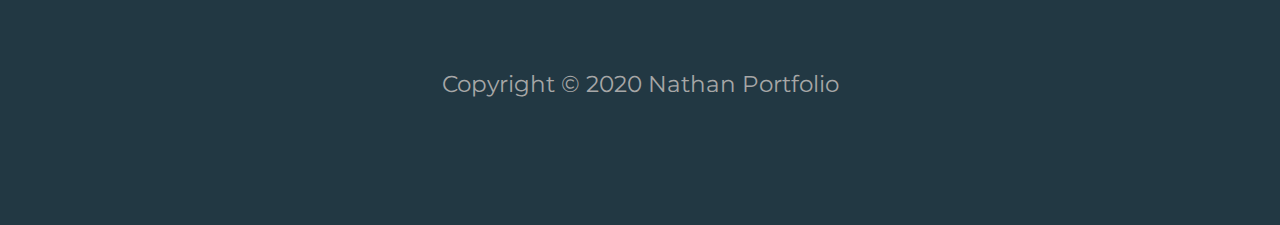
==== commit 6ffb673b: "waii ca marche pas" ====
--- a/mp1/index.html
+++ b/mp1/index.html
@@ -96,9 +96,11 @@
         </p>
       </footer>
     </div>
+
   <script src="js/index.js"></script>
   <svg class="cursor" width="30" height="30" viewBox="0 0 30 30">
     <circle class="cursor__inner" cx="15" cy="15" r="7.5" />
 	</svg>
+  
   </body>
 </html>
--- a/mp1/css/master.css
+++ b/mp1/css/master.css
@@ -82,3 +82,23 @@
     width: 25%;
     margin: 4em auto;
 }
+
+@media (any-pointer: fine) {
+	.cursor {
+		position: fixed;
+		top: 0;
+		left: 0;
+		display: block;
+		pointer-events: none;
+		z-index: 9999;
+	}
+	.cursor__inner {
+		fill: var(--cursor-fill);
+		stroke: var(--cursor-stroke);
+		stroke-width: var(--cursor-stroke-width);
+		opacity: 1;
+	}
+	.no-js .cursor {
+		display: none;
+	}
+}
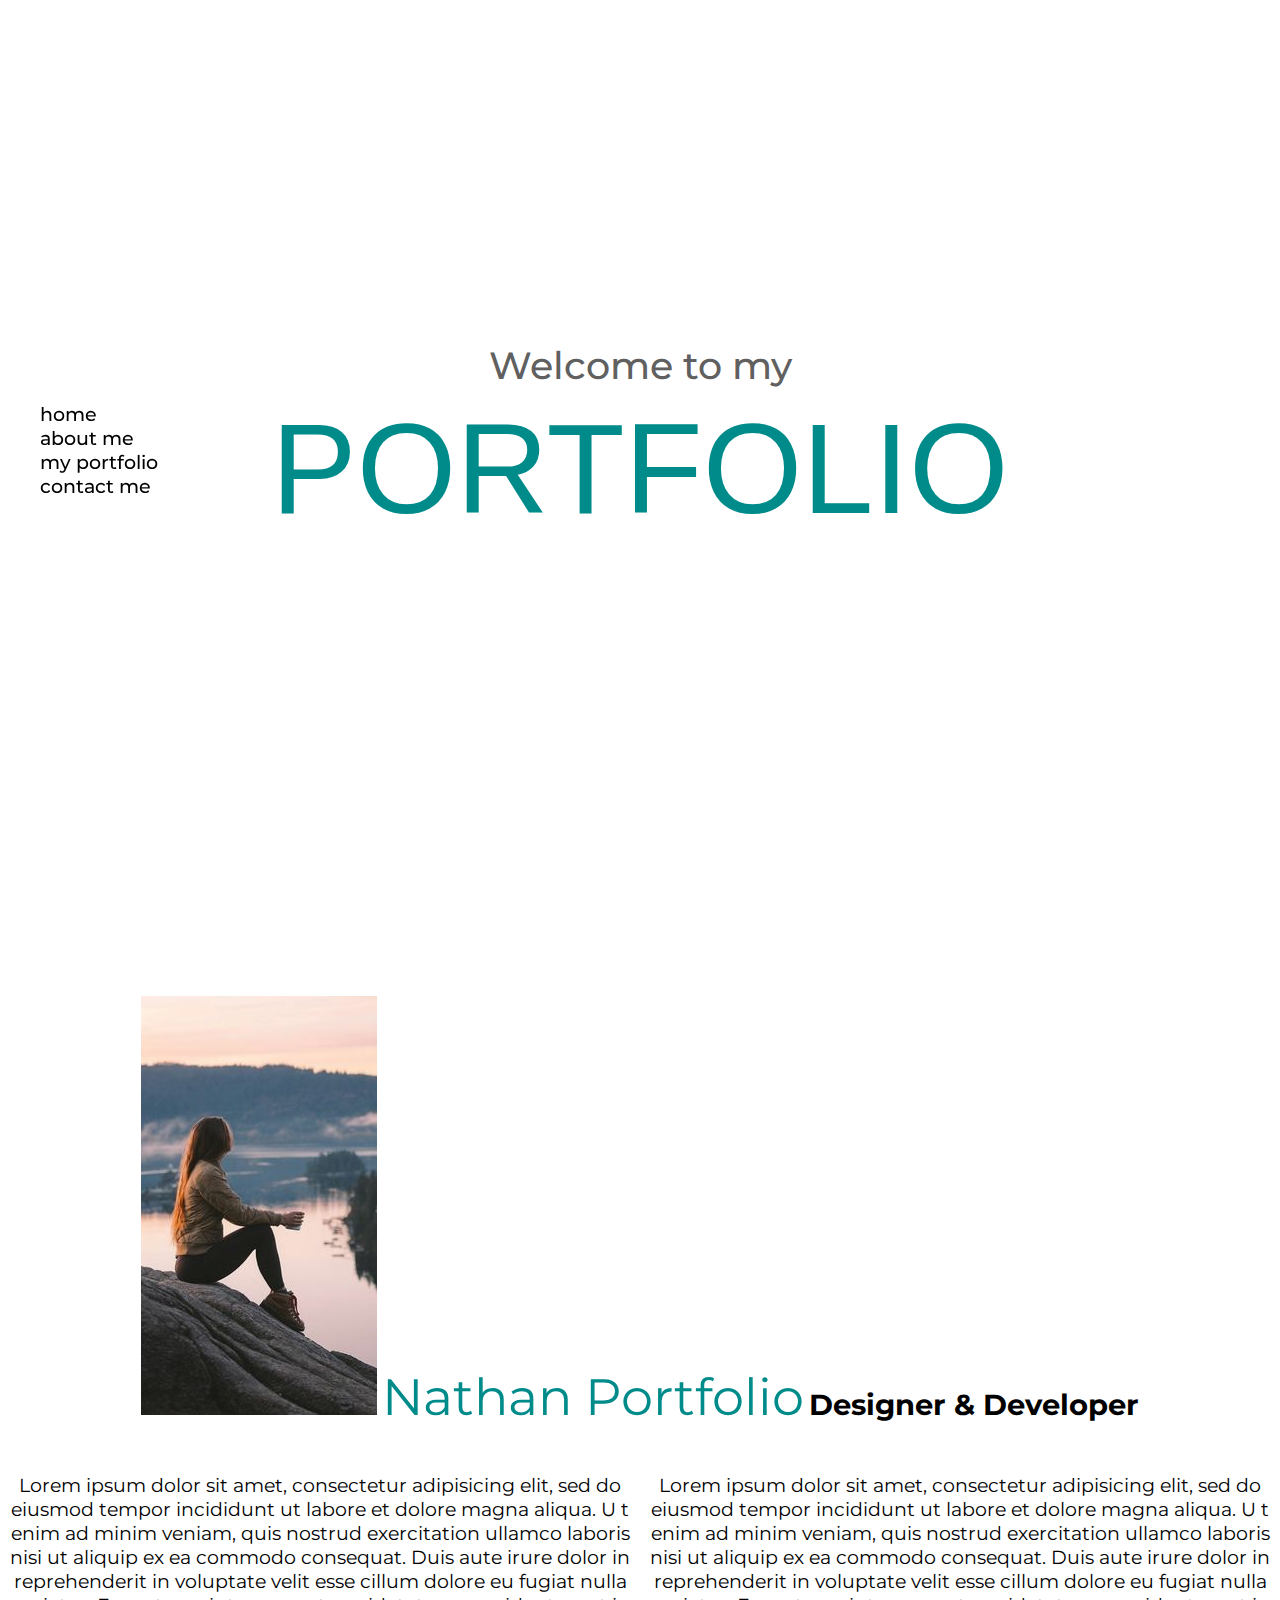
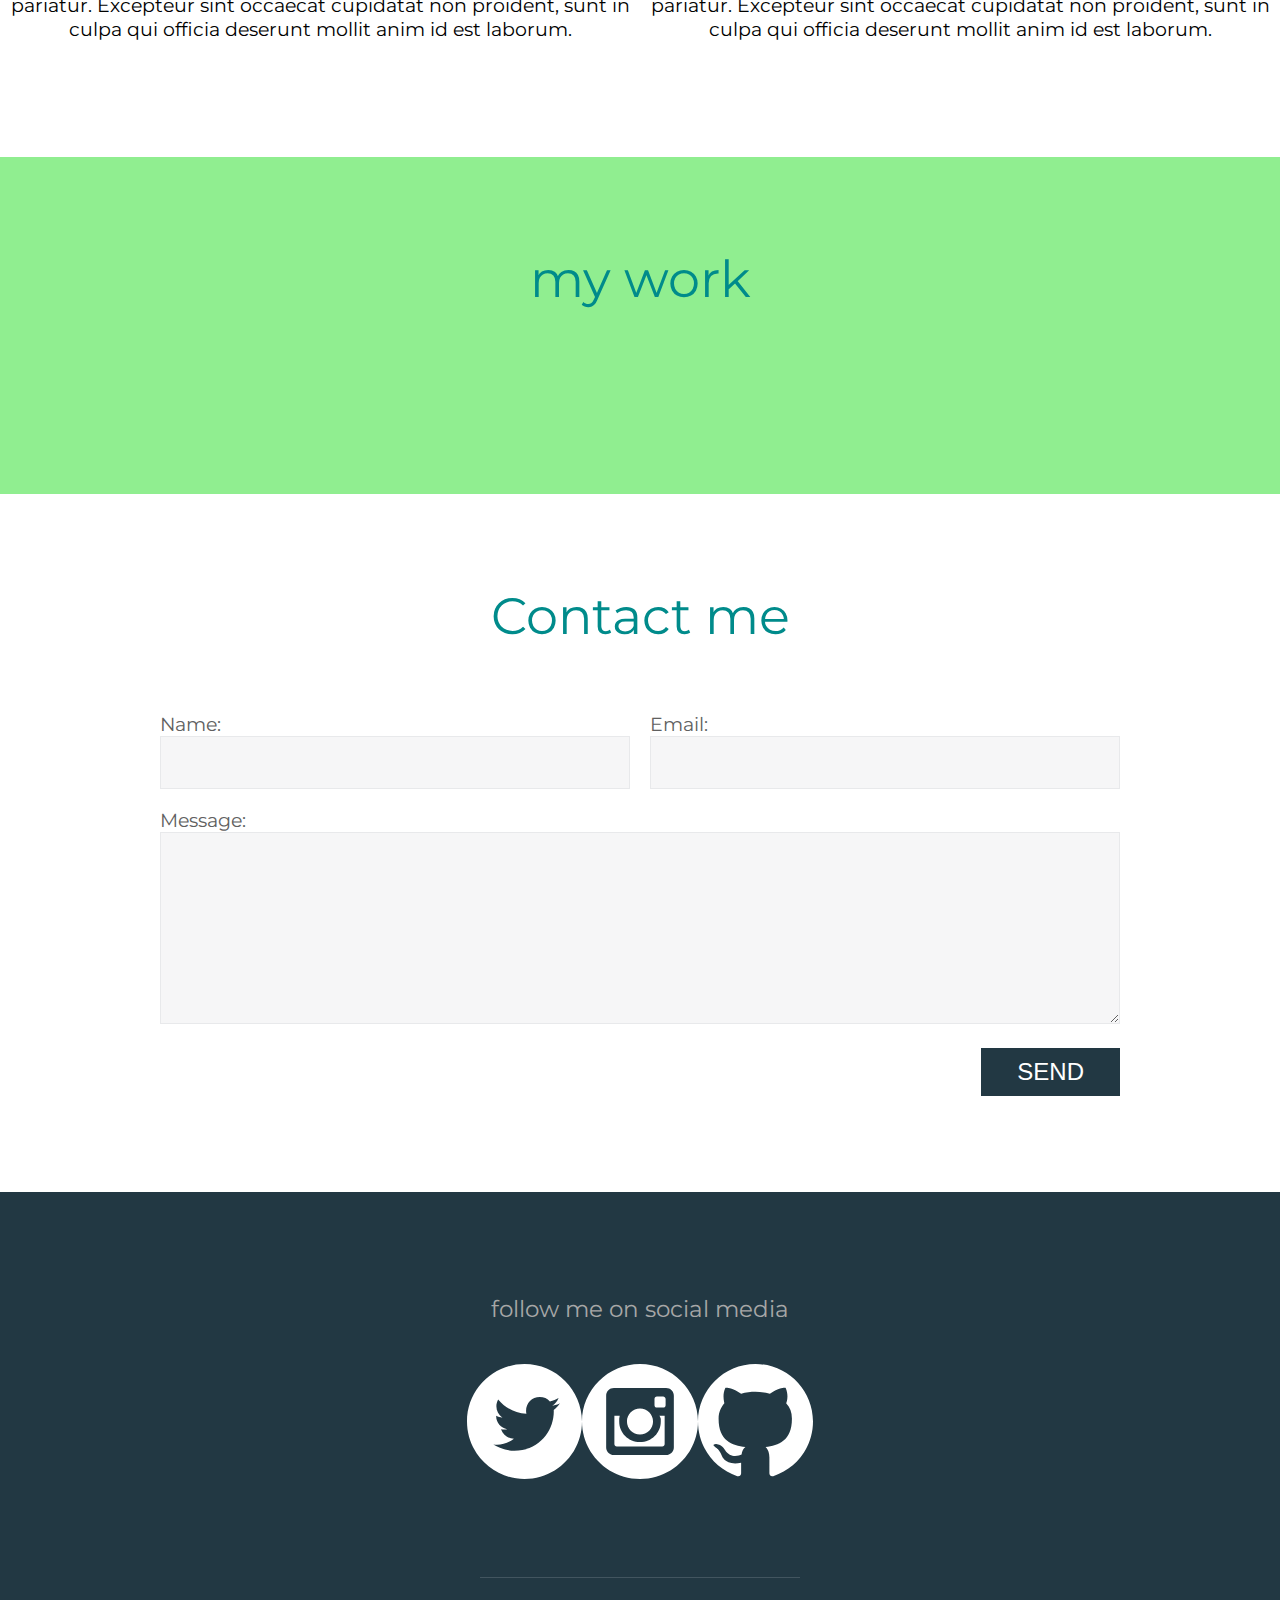
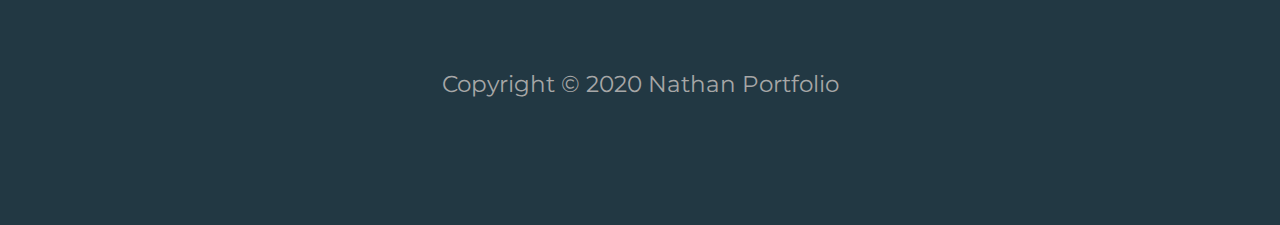
==== commit 1e83b1fc: "edit" ====
--- a/mp1/index.html
+++ b/mp1/index.html
@@ -96,11 +96,5 @@
         </p>
       </footer>
     </div>
-
-  <script src="js/index.js"></script>
-  <svg class="cursor" width="30" height="30" viewBox="0 0 30 30">
-    <circle class="cursor__inner" cx="15" cy="15" r="7.5" />
-	</svg>
-  
   </body>
 </html>
--- a/mp1/css/master.css
+++ b/mp1/css/master.css
@@ -82,23 +82,3 @@
     width: 25%;
     margin: 4em auto;
 }
-
-@media (any-pointer: fine) {
-	.cursor {
-		position: fixed;
-		top: 0;
-		left: 0;
-		display: block;
-		pointer-events: none;
-		z-index: 9999;
-	}
-	.cursor__inner {
-		fill: var(--cursor-fill);
-		stroke: var(--cursor-stroke);
-		stroke-width: var(--cursor-stroke-width);
-		opacity: 1;
-	}
-	.no-js .cursor {
-		display: none;
-	}
-}
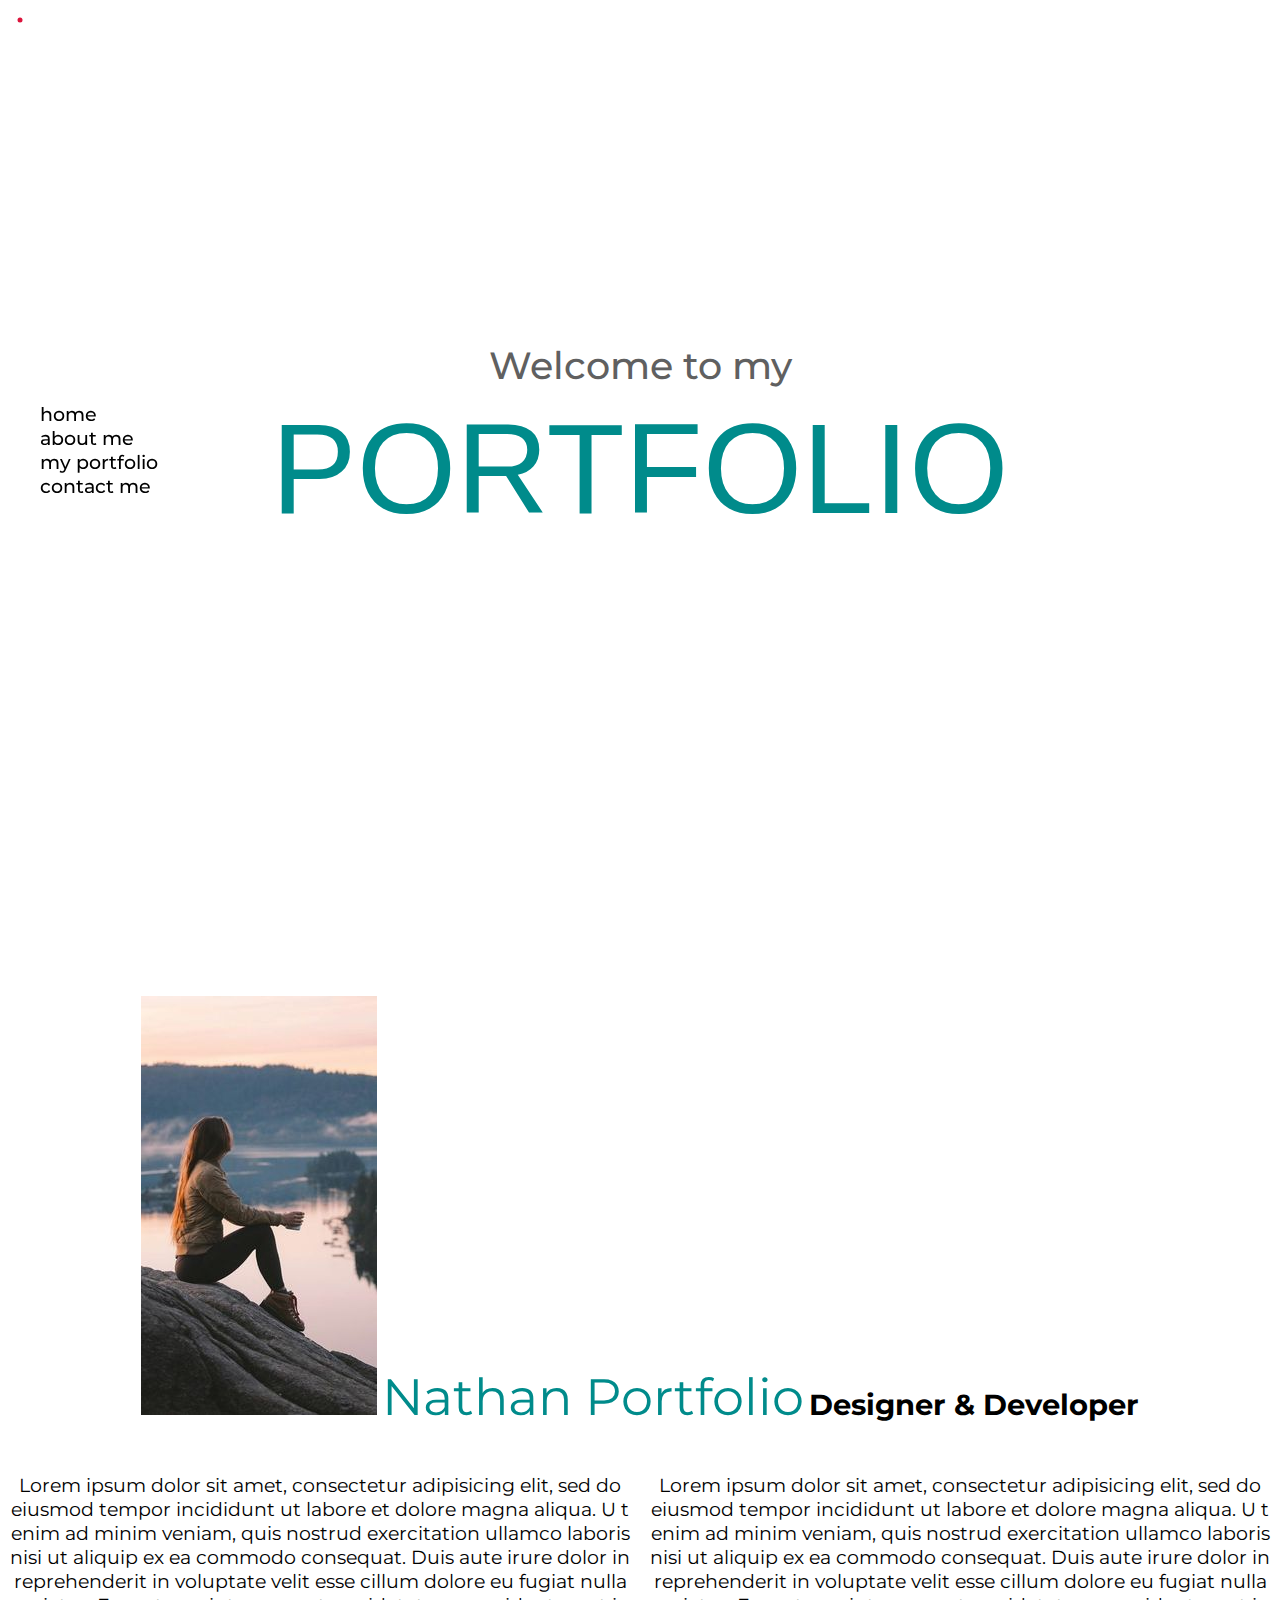
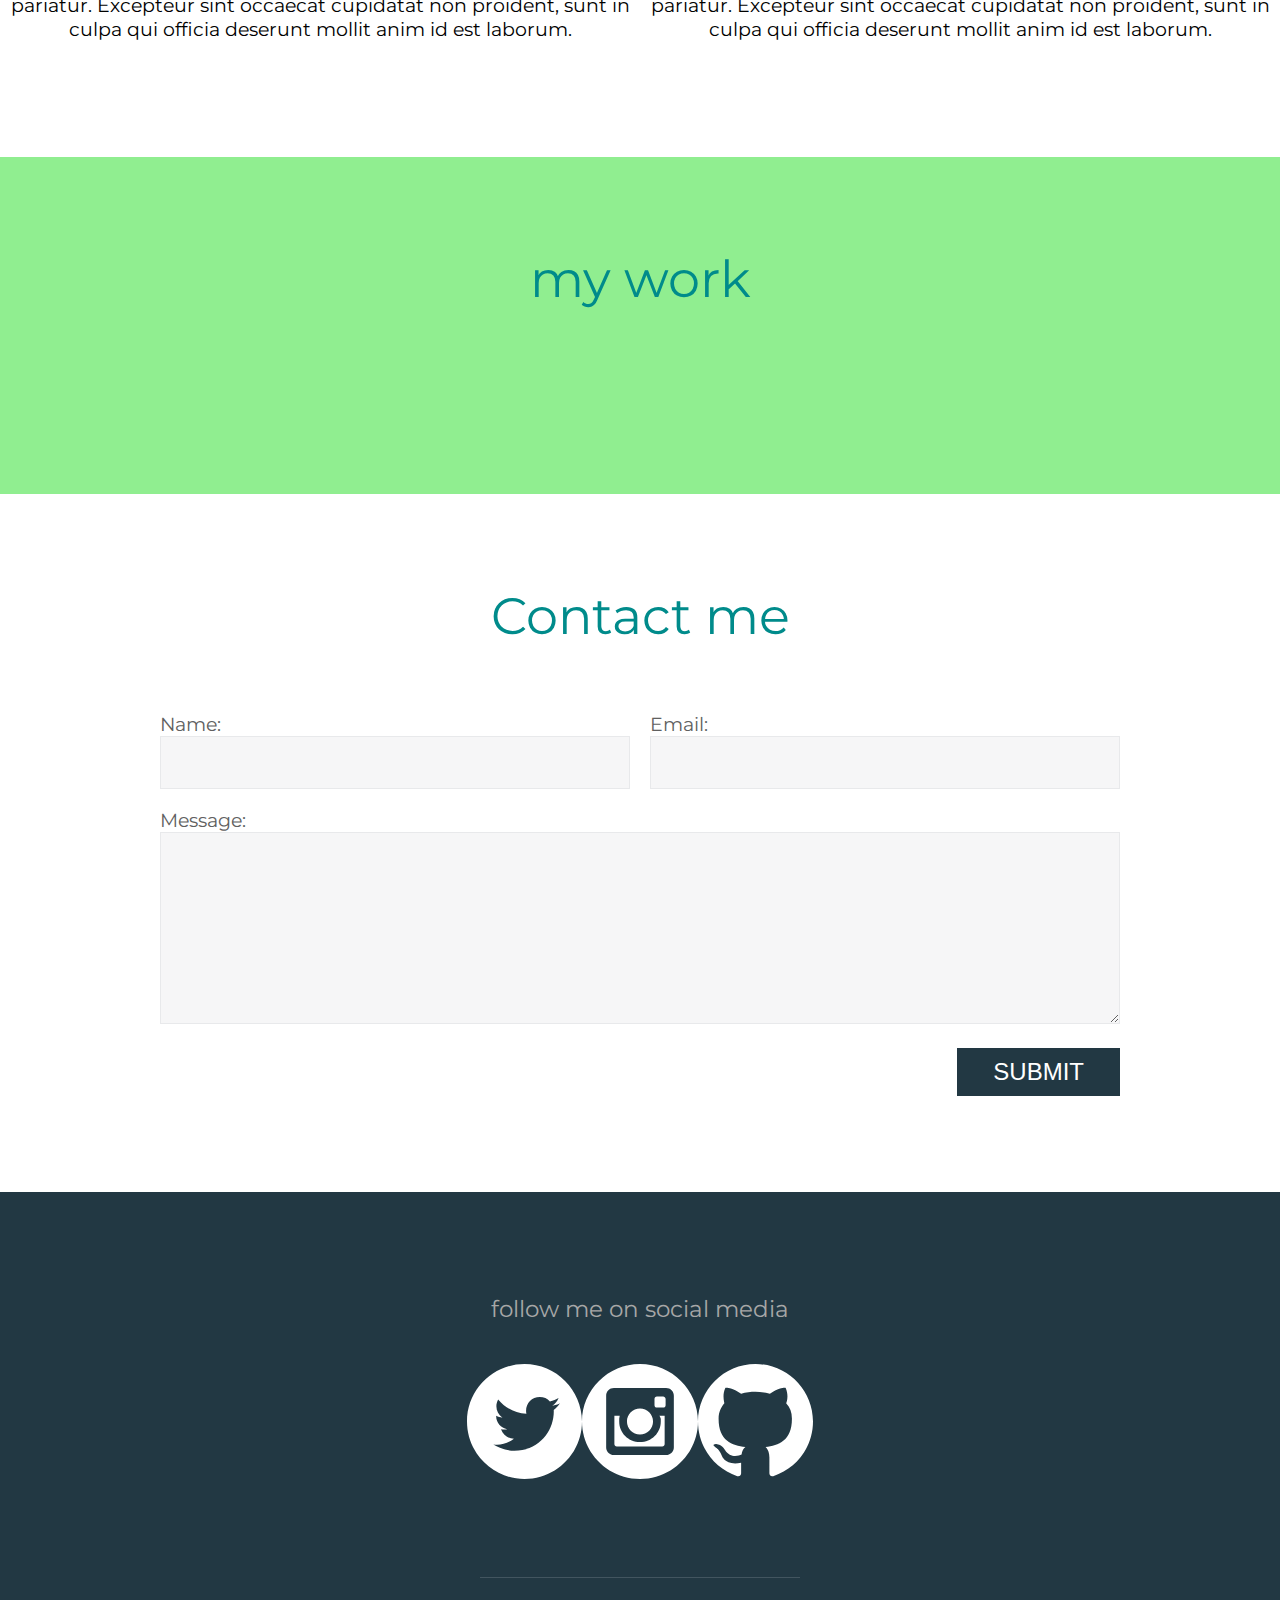
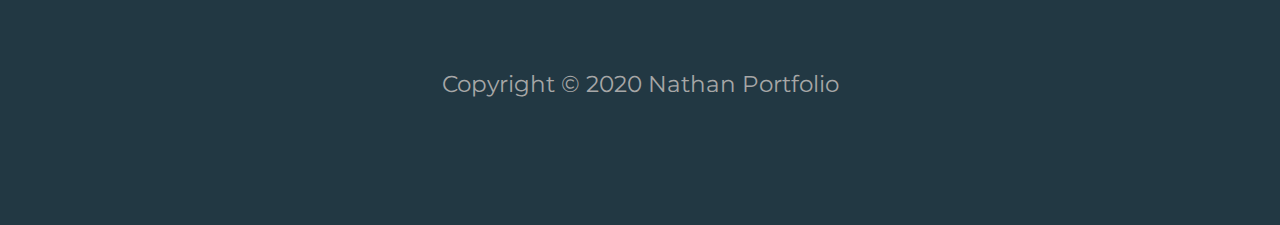
==== commit 41a477a3: "add custom sursor" ====
--- a/mp1/index.html
+++ b/mp1/index.html
@@ -14,9 +14,11 @@
     <link rel="stylesheet" href="css/nav.css">
     <link rel="stylesheet" href="css/about.css">
     <link rel="stylesheet" href="css/contact.css">
+    <link rel="stylesheet" href="css/cursor.css">
     <title>Arial Nathan Portfolio</title>
   </head>
   <body>
+    <div class="cursor"></div>
     <nav>
       <ul>
         <li><a href="#">home</a></li>
@@ -80,7 +82,7 @@
           <label message="message" class="message">Message:
             <textarea id="message"></textarea>
           </label>
-          <input class="button" type="submit" name="" value="send">
+          <input class="button" type="submit" name="" value="submit">
         </form>
       </section>
       <!-- Footer -->
@@ -96,5 +98,6 @@
         </p>
       </footer>
     </div>
+    <script src="js/cursor.js"></script>
   </body>
 </html>
--- a/mp1/css/master.css
+++ b/mp1/css/master.css
@@ -32,6 +32,10 @@
   scrollbar-color: darkcyan #60606060;   /* scroll thumb & track */
 }
 /*----------------------------------------*/
+body {
+  height: 100vh;
+	cursor: none;
+}
 h1, h2, p {
   margin: 0;
   margin-bottom: 1em;
--- a/mp1/css/cursor.css
+++ b/mp1/css/cursor.css
@@ -0,0 +1,18 @@
+.cursor {
+    width: 40px;
+    height: 40px;
+    border: 1px dashed white;
+    border-radius: 50%;
+    position: absolute;
+}
+.cursor::before {
+    content: '';
+    position: absolute;
+    top: 50%;
+    left: 50%;
+    transform: translate(-50%,-50%);
+    width: 5px;
+    height: 5px;
+    background: crimson;
+    border-radius: 50%;
+}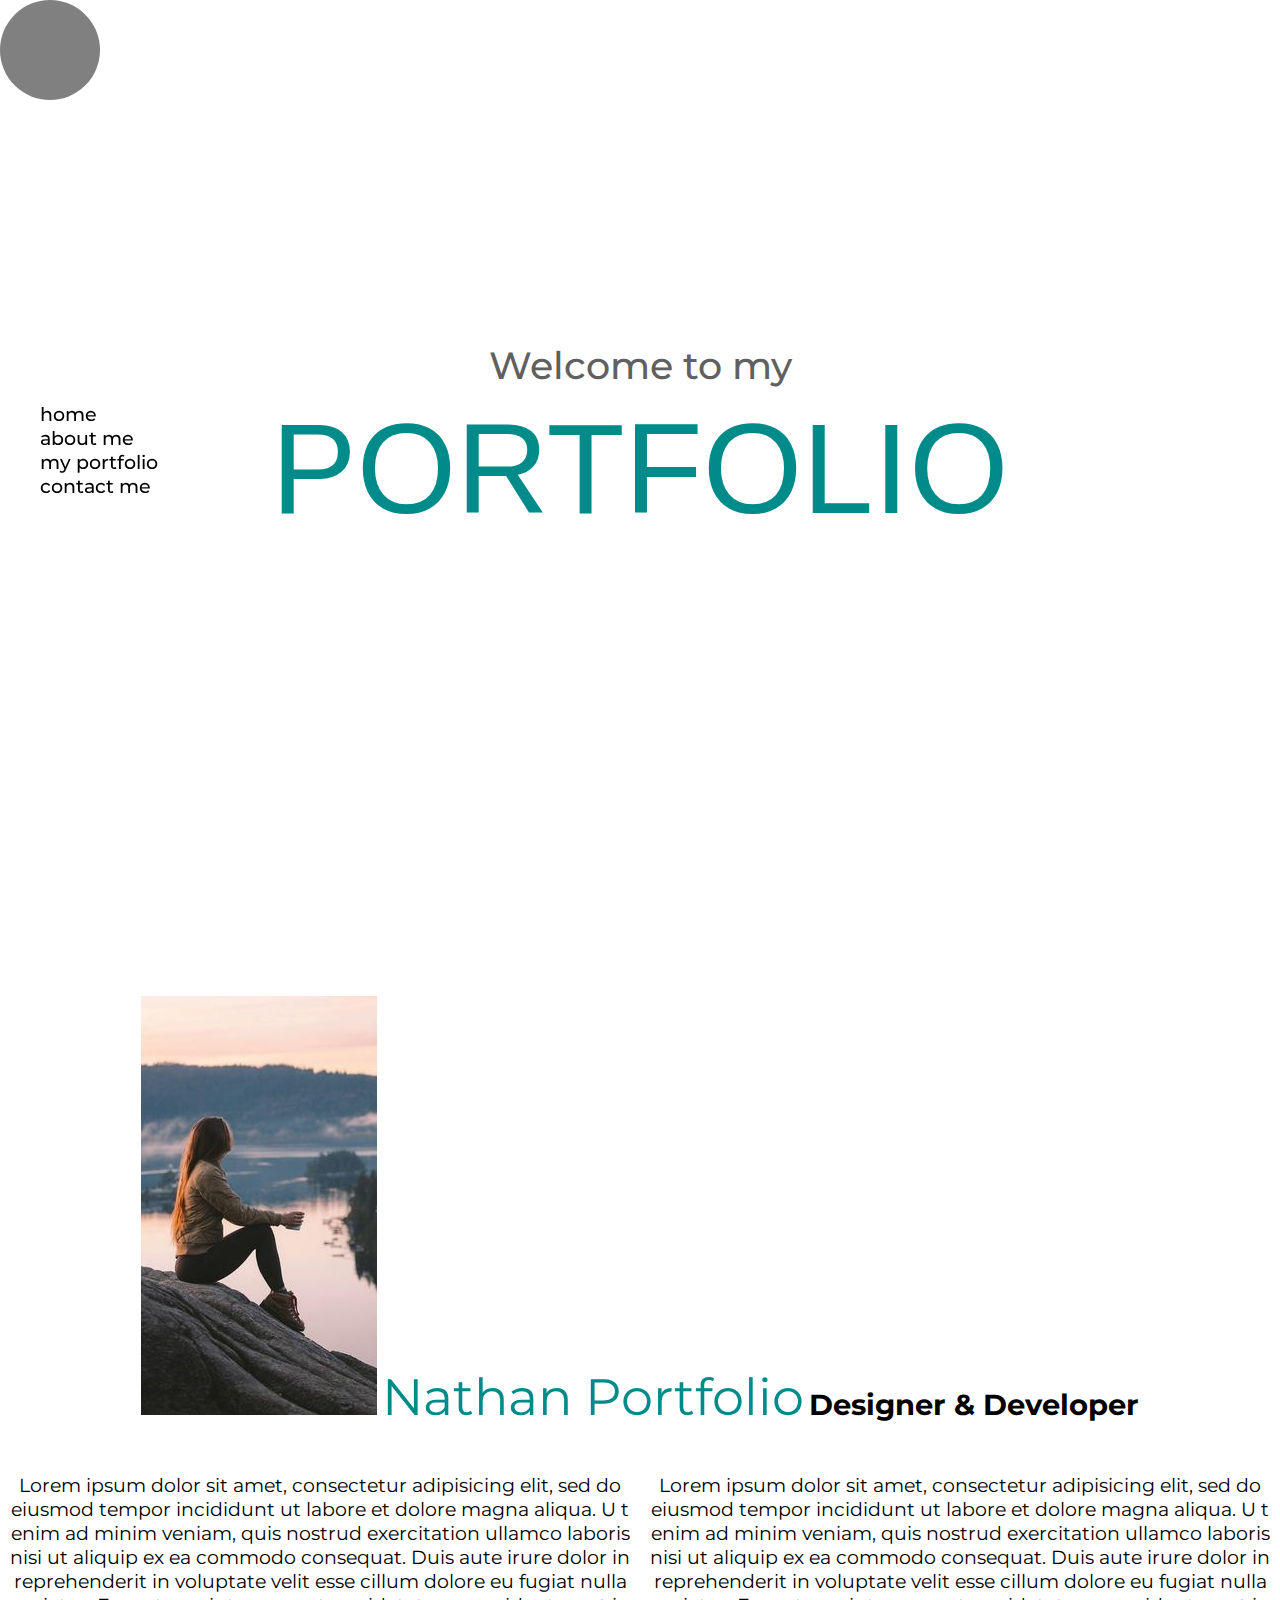
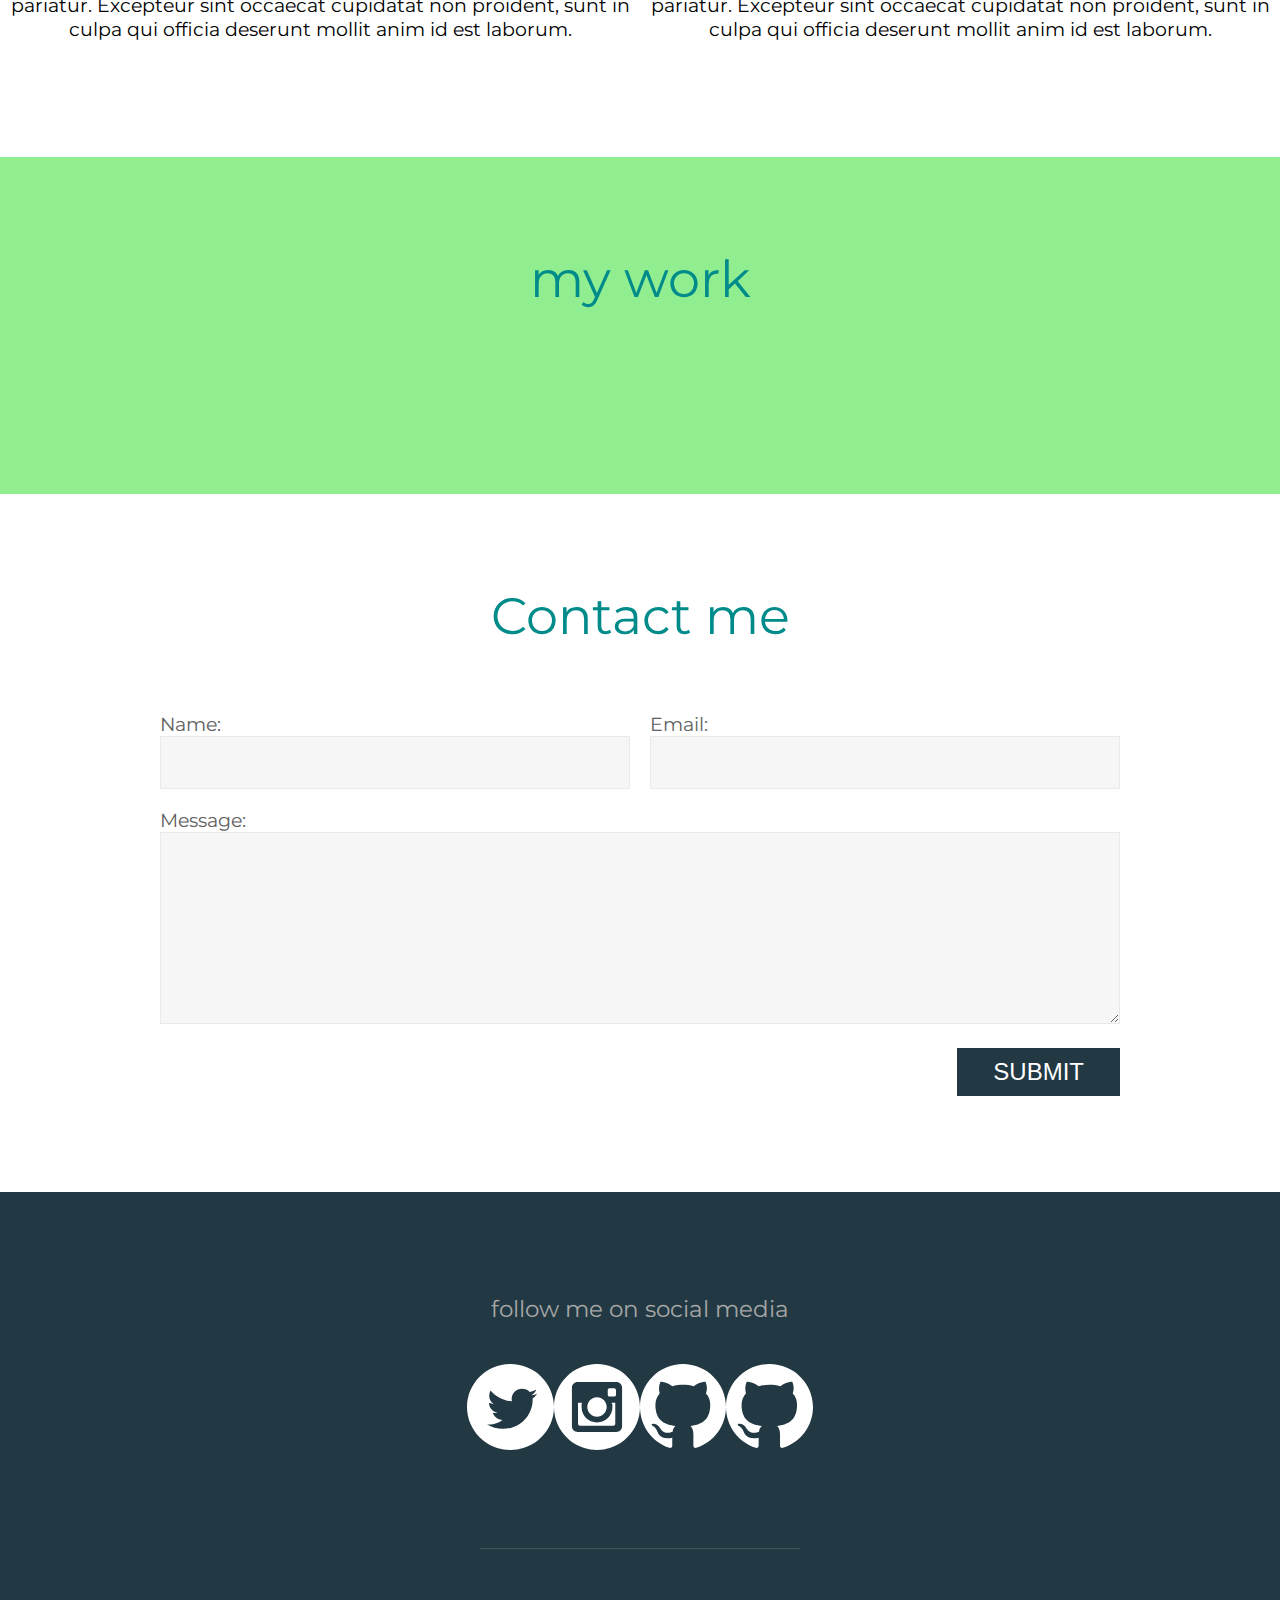
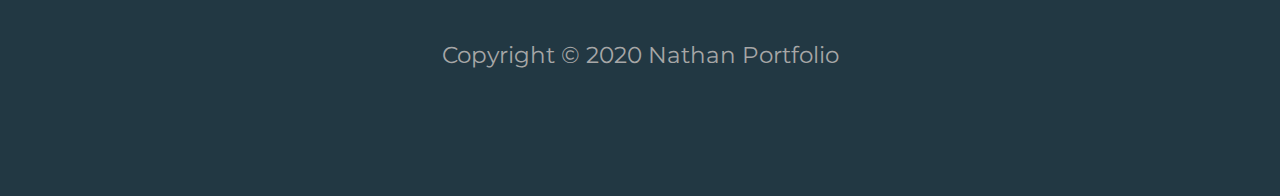
==== commit 9b8f2d68: "Add social link" ====
--- a/mp1/index.html
+++ b/mp1/index.html
@@ -92,6 +92,7 @@
           <a class="social-icon twitter" href="#" target="_blank"><img src="img/twitter.svg" alt=""></a>
           <a class="social-icon instagram" href="https://www.instagram.com/mrpandart/" target="_blank"><img src="img/instagram.svg" alt=""></a>
           <a class="social-icon github" href="https://github.com/MrRoiPanda" target="_blank"><img src="img/github.svg" alt=""></a>
+          <a class="social-icpn root-me" href="https://www.root-me.org/RoiPanda?lang=fr#602f9e99671babe9e84e194ee7bd6413"><img src="img/github.svg" alt=""></a>
         </div>
         <p class="copyright">
           Copyright &copy; 2020 Nathan Portfolio
--- a/mp1/css/master.css
+++ b/mp1/css/master.css
@@ -1,5 +1,9 @@
 * {
   box-sizing: border-box;
+  cursor: none;
+}
+a {
+  cursor: none;
 }
 html {
   scroll-behavior: smooth;
--- a/mp1/css/nav.css
+++ b/mp1/css/nav.css
@@ -1,5 +1,6 @@
 /*nav*/
 nav {
+  cursor: none;
   position: fixed;
   transform: translate3d(0, -50%, 0);
   top: 50%;
--- a/mp1/css/cursor.css
+++ b/mp1/css/cursor.css
@@ -1,18 +1,24 @@
-.cursor {
-    width: 40px;
-    height: 40px;
-    border: 1px dashed white;
-    border-radius: 50%;
-    position: absolute;
+
+@media (min-width: 800px) {
+  .cursor {
+      width: 100px;
+      height: 100px;
+      border: 1px white;
+      background: grey;
+      border-radius: 50%;
+      position: absolute;
+  }
+  /*petit point au milieu*/
+  /*
+  .cursor::before {
+      content: '';
+      position: absolute;
+      top: 50%;
+      left: 50%;
+      transform: translate(-50%,-50%);
+      width: 5px;
+      height: 5px;
+      background: white;
+      border-radius: 50%;
+  }*/
 }
-.cursor::before {
-    content: '';
-    position: absolute;
-    top: 50%;
-    left: 50%;
-    transform: translate(-50%,-50%);
-    width: 5px;
-    height: 5px;
-    background: crimson;
-    border-radius: 50%;
-}